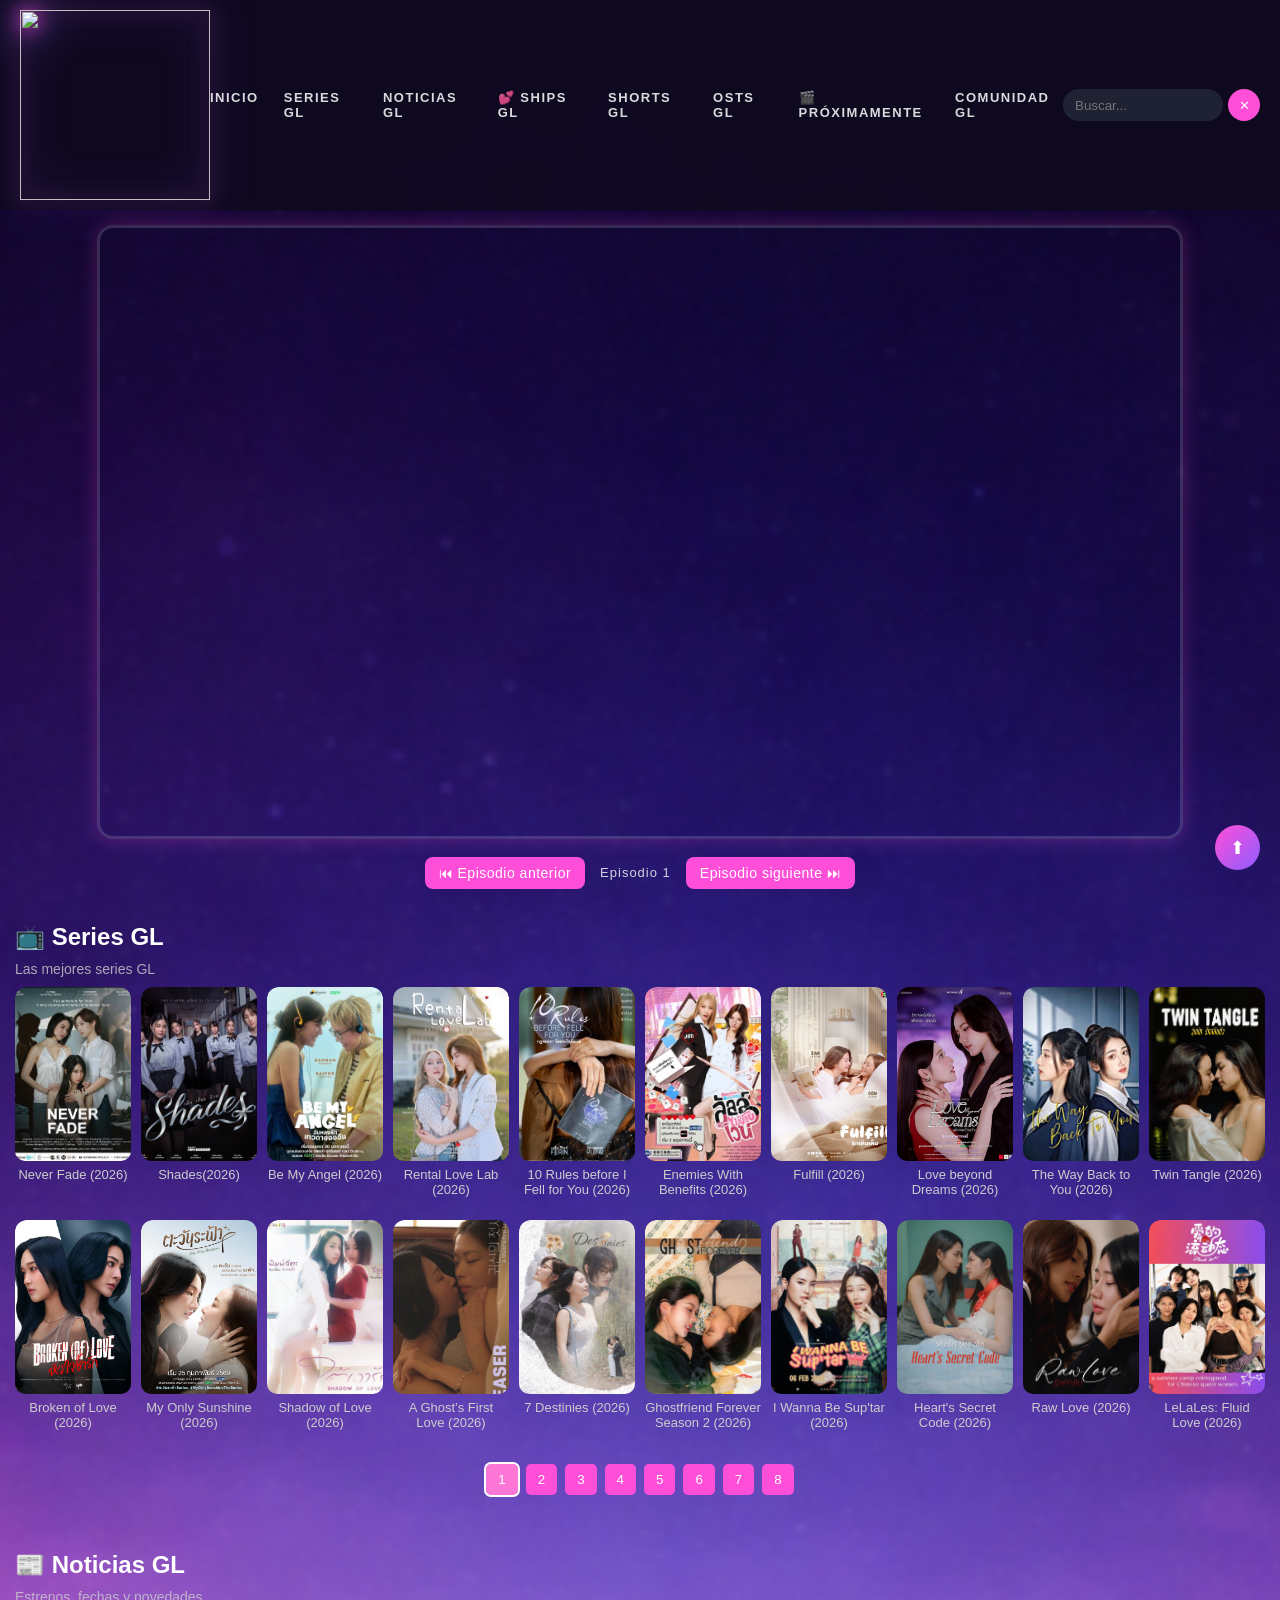
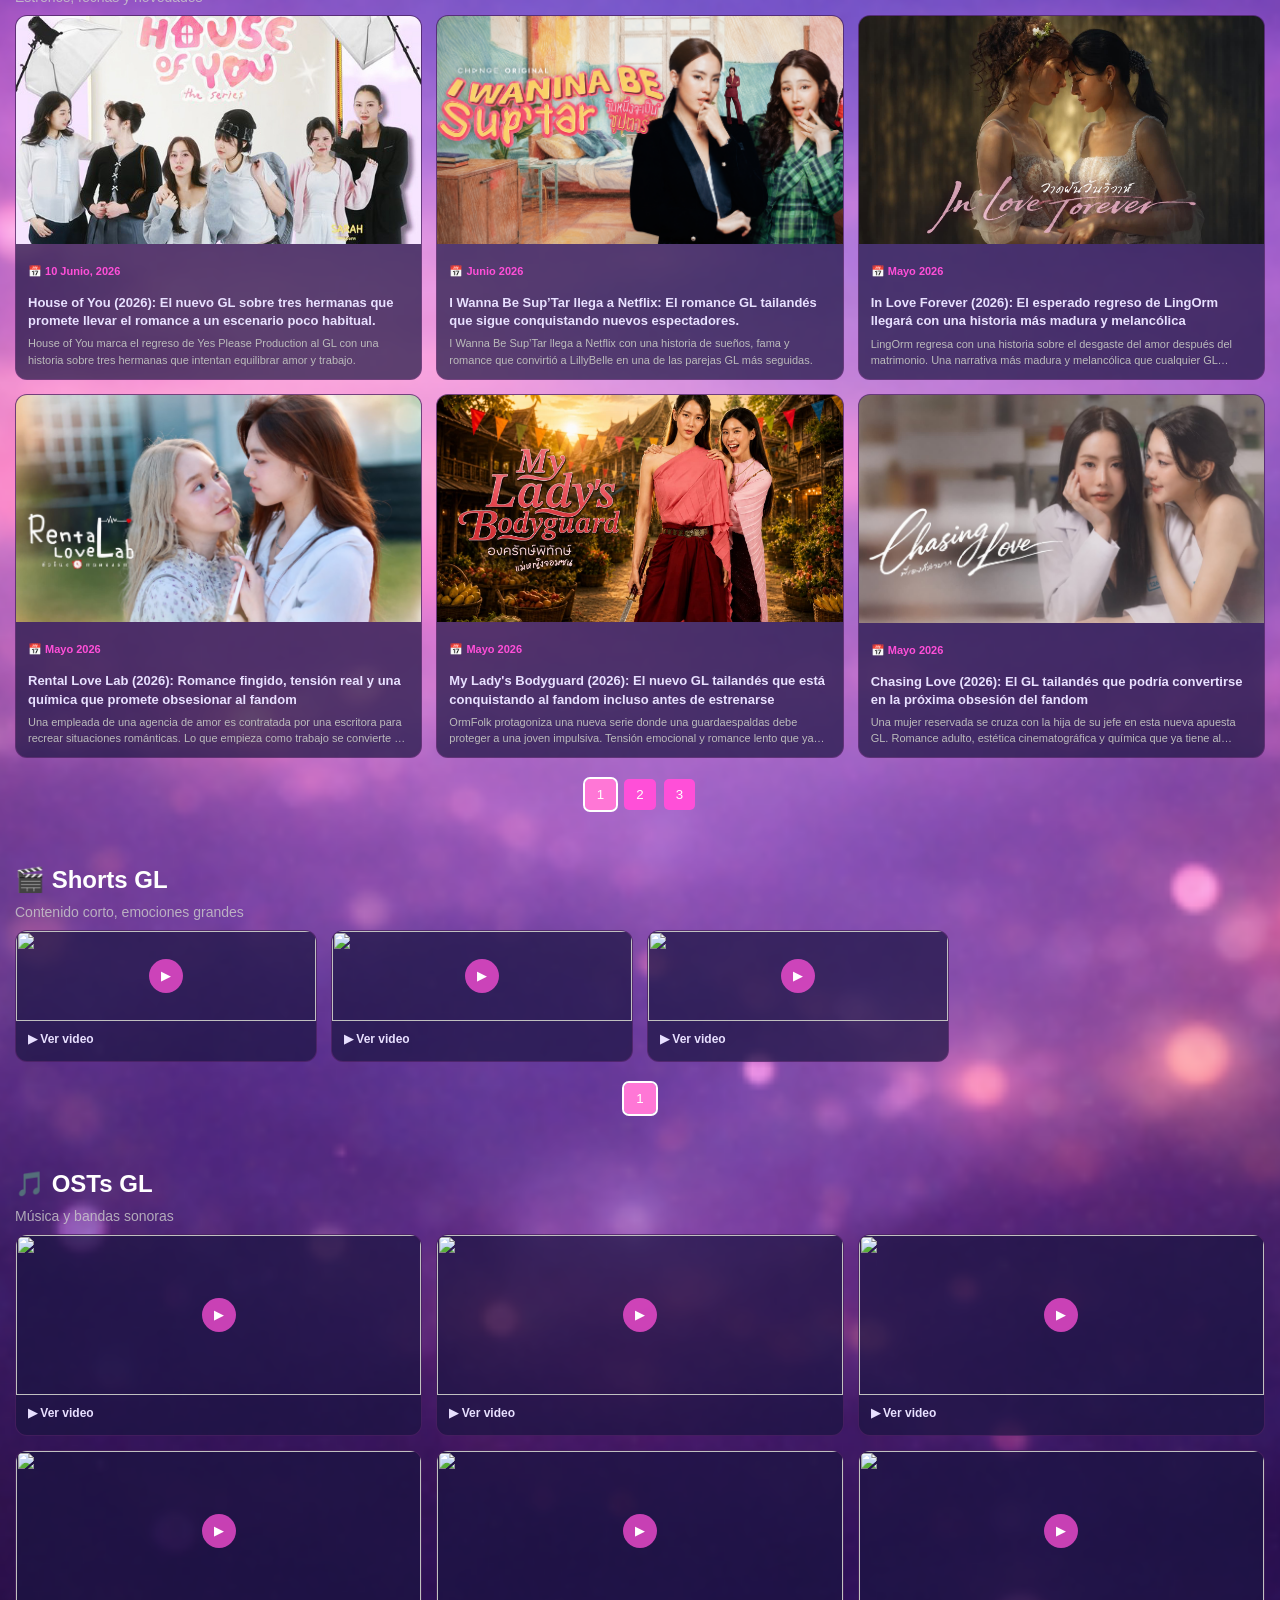
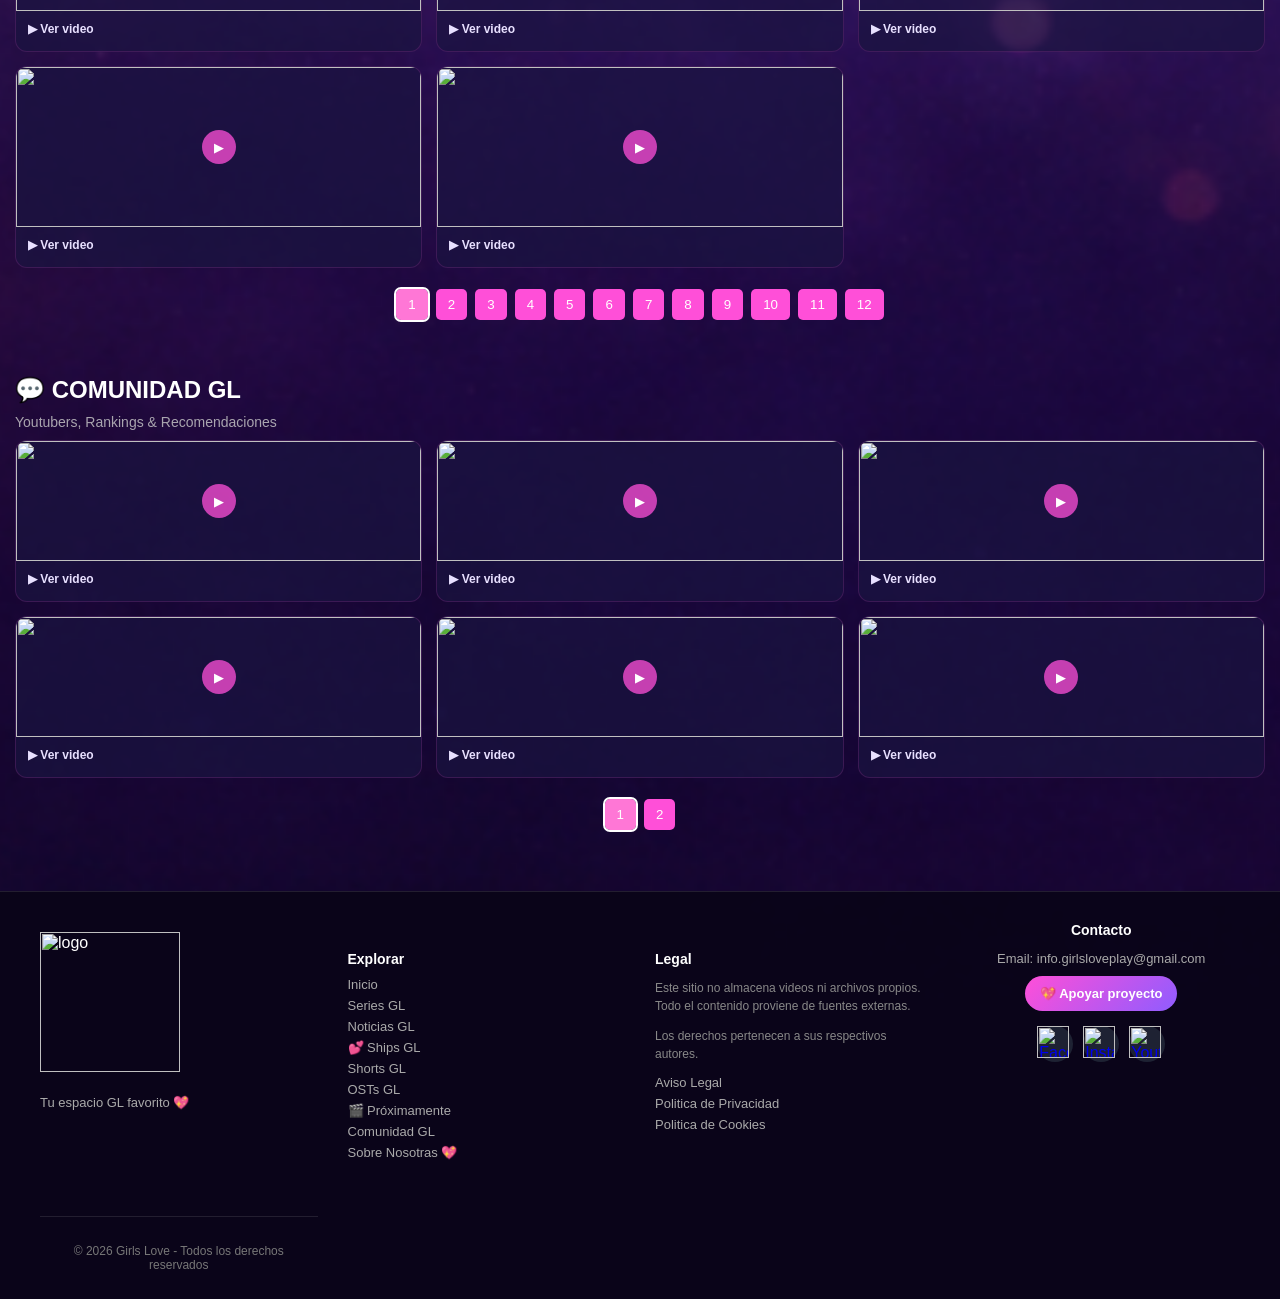
==== index.html @ e54b3bf8 "cambios15" ====
<head>
  <meta charset="UTF-8" />
  <base href="/" />
  <title>Girls Love Play - Tu espacio GL favorito 💖</title>
  <meta name="viewport" content="width=device-width, initial-scale=1.0" />
  <meta name="description" content="Girls Love Play - Tu espacio GL favorito en español. Series GL tailandesas, coreanas, japonesas y más. Noticias, OSTs y comunidad GL." />
  <meta name="keywords" content="series GL, girls love, drama tailandés GL, series lésbicas asiáticas, GL español, GL tailandés, GL coreano" />
  <meta name="author" content="Girls Love Play" />
  <meta name="robots" content="index, follow" />

  <!-- Open Graph para redes sociales -->
  <meta property="og:title" content="Girls Love Play - Series GL Asiáticas en Español" />
  <meta property="og:description" content="Tu espacio GL favorito en español. Series, noticias, OSTs y comunidad GL de toda Asia." />
  <meta property="og:image" content="https://i.postimg.cc/Wpr7mGbq/Logo-brillante-de-Girls-Love-PLAY-3.png" />
  <meta property="og:type" content="website" />
  <meta property="og:locale" content="es_ES" />

  <!-- Twitter Card -->
  <meta name="twitter:card" content="summary_large_image" />
  <meta name="twitter:title" content="Girls Love Play - Series GL Asiáticas en Español" />
  <meta name="twitter:description" content="Tu espacio GL favorito en español. Series, noticias, OSTs y comunidad GL de toda Asia." />
  <meta name="twitter:image" content="https://i.postimg.cc/Wpr7mGbq/Logo-brillante-de-Girls-Love-PLAY-3.png" />

  <link rel="stylesheet" href="styles.css" />
  <link rel="stylesheet" href="ships-gl.css" />
</head>
  <body>
    <!-- ANCLA INICIO -->
    <div id="inicio"></div>

    <header class="header">
      <!-- BOTÓN HAMBURGUESA -->
      <div class="menu-toggle" onclick="toggleMenu()">☰</div>

      <!-- LOGO -->
      <div class="logo-container">
        <img
          src="https://i.postimg.cc/Wpr7mGbq/Logo-brillante-de-Girls-Love-PLAY-3.png"
          class="logo"
        />
      </div>

      <!-- MENÚ -->
      <nav class="nav">
        <a href="#inicio">Inicio</a>
        <a href="#series">Series GL</a>
        <a href="#noticias">Noticias GL</a>
        <a href="ships-gl.html">💕 Ships GL</a>
        <a href="#microficcion">Shorts GL</a>
        <a href="#ostsgl">OSTs GL</a>
        <a href="proximamente-gl.html">🎬 Próximamente</a>
        <a href="#comunidadgl">Comunidad GL</a>
      </nav>

      <!-- BUSCADOR -->
      <div class="search-box">
        <input
          type="text"
          id="buscador"
          placeholder="Buscar..."
          onkeyup="buscar()"
          autocomplete="off"
          autocorrect="off"
          autocapitalize="off"
        />
        <button onclick="limpiar()">✕</button>
      </div>
    </header>

    <!-- HERO VIDEO -->
    <div class="hero">
      <div id="tiktok-container"></div>
      <div id="shorts-container"></div>
      <div id="player"></div>
    </div>

    <div class="player-controls">
      <button onclick="prevVideo()">⏮ Episodio anterior</button>
      <span id="episodio-info">Episodio 1</span>
      <button onclick="nextVideo()">Episodio siguiente ⏭</button>
    </div>

    <!-- SERIES -->
    <div id="series" class="section">
      <h2>📺 Series GL</h2>
      <p class="subtitulo">Las mejores series GL</p>
      <div id="series-container" class="row"></div>
      <div class="pagination-wrapper">
        <div id="pagination-series" class="pagination"></div>
      </div>
    </div>

    <!-- NOTICIAS GL -->
    <section class="section" id="noticias">
      <h2>📰 Noticias GL</h2>
      <p class="subtitulo">Estrenos, fechas y novedades</p>
      <div id="noticias-container"></div>
      <div class="pagination-wrapper">
        <div class="pagination" id="pagination-noticias"></div>
      </div>
    </section>

    <!-- 💕 SHIPS GL -->
<section class="section" id="shipsgl">
  <h2>💕 Ships GL</h2>
  <p class="subtitulo">Las parejas que nos robaron el corazón</p>
  <div id="ships-container"></div>
  <div class="pagination-wrapper">
    <div class="pagination" id="pagination-ships"></div>
  </div>
</section>

    <!-- SHORTS GL -->
    <div id="microficcion" class="section">
      <h2>🎬 Shorts GL</h2>
      <p class="subtitulo">Contenido corto, emociones grandes</p>
      <div id="microficcion-container" class="row"></div>
      <div class="pagination-wrapper">
        <div id="pagination-microficcion" class="pagination"></div>
      </div>
    </div>

    <!-- OSTs GL -->
    <div id="ostsgl" class="section">
      <h2>🎵 OSTs GL</h2>
      <p class="subtitulo">Música y bandas sonoras</p>
      <div id="osts-container"></div>
      <div class="pagination-wrapper">
        <div id="pagination-osts" class="pagination"></div>
      </div>
    </div>

    <!-- COMUNIDAD GL -->
    <div id="comunidadgl" class="section">
      <h2>💬 COMUNIDAD GL</h2>
      <p class="subtitulo">Youtubers, Rankings & Recomendaciones</p>
      <div id="comunidad-container"></div>
      <div class="pagination-wrapper">
        <div id="pagination-comunidad" class="pagination"></div>
      </div>
    </div>

    <!-- FOOTER -->
    <footer class="footer">
      <div class="footer-container">
        <!-- LOGO / MARCA -->
        <div class="footer-brand">
          <img
            src="https://i.postimg.cc/Wpr7mGbq/Logo-brillante-de-Girls-Love-PLAY-3.png"
            alt="logo"
          />
          <p>Tu espacio GL favorito 💖</p>
        </div>

        <!-- LINKS -->
        <div class="footer-links">
          <h4>Explorar</h4>
          <a href="#inicio">Inicio</a>
          <a href="#series">Series GL</a>
          <a href="#noticias">Noticias GL</a>
          <a href="ships-gl.html">💕 Ships GL</a>
          <a href="#microficcion">Shorts GL</a>
          <a href="#ostsgl">OSTs GL</a>
          <a href="proximamente-gl.html">🎬 Próximamente</a>
          <a href="#comunidadgl">Comunidad GL</a>
          <a href="sobre-nosotras.html">Sobre Nosotras 💖</a>
        </div>

        <!-- LEGAL -->
        <div class="footer-legal">
          <h4>Legal</h4>
          <p>
            Este sitio no almacena videos ni archivos propios. Todo el contenido
            proviene de fuentes externas.
          </p>
          <p>Los derechos pertenecen a sus respectivos autores.</p>
          <a href="avisolegal.html" class="footer-links-item">Aviso Legal</a>
          <a href="privacidad.html" class="footer-links-item"
            >Politica de Privacidad</a
          >
          <a href="cookies.html" class="footer-links-item"
            >Politica de Cookies</a
          >
        </div>

    <!-- CONTACTO -->
<div class="footer-contact">
  <h4>Contacto</h4>
  <p>Email: info.girlsloveplay@gmail.com</p>
  <a href="TU-LINK-PAYPAL" target="_blank" class="donate-btn">💖 Apoyar proyecto</a>
  <div class="footer-socials">
    <a href="https://www.facebook.com/girlsloveplayoficial/" target="_blank">
      <img src="https://i.postimg.cc/yNCH6MKJ/facebook.png" alt="Facebook" />
    </a>
    <a href="https://www.instagram.com/girlslove.play" target="_blank">
      <img src="https://i.postimg.cc/NFKs2Rz5/instagram.png" alt="Instagram" />
    </a>
    <a href="https://www.youtube.com/@GirlsLovePlay" target="_blank">
      <img src="https://i.postimg.cc/X7yNVcF6/youtube.png" alt="Youtube" />
    </a>
  </div>
</div>

      <div class="footer-bottom">
        <p>© 2026 Girls Love - Todos los derechos reservados</p>
      </div>
    </footer>

    <script src="/script.js" defer></script>

    <!-- MODAL NOTICIAS -->
    <div class="modal-overlay" id="modal-noticias" onclick="cerrarModal(event)">
      <div class="modal-box">
        <button class="modal-cerrar" onclick="cerrarModal()">✕</button>
        <img class="modal-img" id="modal-img" src="" alt="" />
        <p class="modal-fecha" id="modal-fecha"></p>
        <p class="modal-titulo" id="modal-titulo"></p>
        <p class="modal-texto" id="modal-texto"></p>
        <div id="modal-video"></div>
        <button
          class="modal-subir"
          onclick="document.querySelector('.modal-box').scrollTop=0"
        >
          ⬆
        </button>
      </div>
    </div>

    <button
      onclick="window.scrollTo({top:0, behavior:'smooth'})"
      id="btn-arriba"
    >
      ⬆
    </button>

    <!-- MODAL SHIPS GL -->
<div class="modal-overlay" id="modal-ships" onclick="cerrarModalShip(event)">
  <div class="modal-box">
    <button class="modal-cerrar" onclick="cerrarModalShip()">✕</button>
    <img class="modal-img" id="ship-modal-img" src="" alt="" />
    <p class="modal-fecha" id="ship-modal-ship"></p>
    <p class="modal-titulo" id="ship-modal-nombres"></p>
    <div id="ship-modal-body"></div>
    <button class="modal-subir" onclick="document.querySelector('#modal-ships .modal-box').scrollTop=0">⬆</button>
  </div>
</div>
 

    <!-- MODAL LEGAL -->
    <div
      class="modal-overlay"
      id="modal-legal"
      onclick="cerrarModalLegal(event)"
    >
      <div class="modal-box">
        <button
          class="modal-cerrar"
          onclick="document.getElementById('modal-legal').classList.remove('active')"
        >
          ✕
        </button>
        <p class="modal-fecha">Girls Love Play</p>
        <p class="modal-titulo">Aviso Legal</p>
        <p class="modal-texto" style="text-align: left">
          Este sitio no almacena, aloja ni distribuye ningún archivo de video o
          audio en sus servidores. Todo el contenido proviene de los canales
          oficiales de sus productoras en YouTube, mediante sus sistemas
          oficiales de inserción (embed). Los derechos de autor pertenecen
          exclusivamente a sus respectivos creadores y/o titulares. Este sitio
          no reclama propiedad sobre ninguno de dichos contenidos.
          <br />
          Este sitio tiene fines exclusivamente informativos y de
          entretenimiento, sin fines de lucro. Si sos titular de algún contenido
          y considerás que vulnera tus derechos, contactanos a
          info.girlsloveplay@gmail.com y lo revisaremos a la brevedad.
          <br />
          Este sitio opera bajo la legislación de la República Argentina,
          incluyendo la Ley 11.723 de Propiedad Intelectual.
        </p>
      </div>
    </div>
  </body>
  
</html>
---- styles.css ----
/* ===================== */
/* SCROLL */
/* ===================== */
html {
  scroll-behavior: auto;
}

/* ANCLA INICIO */
#inicio {
  scroll-margin-top: 90px;
}

/* ===================== */
/* BODY */
/* ===================== */
body {
  margin: 0;
  overflow-x: hidden;
  font-family: "Segoe UI", "Poppins", Arial, sans-serif;
  color: white;
  background: url("img/fondo.png") no-repeat center/cover;
}

/* =====================
OVERLAY NETFLIX
===================== */
.card {
  position: relative;
  cursor: pointer;
}

.card-img {
  position: relative;
  overflow: hidden;
  border-radius: 10px;
}

.card-img img {
  width: 100%;
  display: block;
  transition: transform 0.3s;
}

.overlay {
  position: absolute;
  bottom: 0;
  left: 0;
  width: 100%;
  height: 100%;
  background: rgba(0, 0, 0, 0.7);
  color: white;
  display: flex;
  flex-direction: column;
  justify-content: center;
  padding: 12px;
  box-sizing: border-box;
  opacity: 0;
  transition: 0.3s;
  overflow-y: auto;
}

@media (hover: hover) {
  .card:hover .overlay {
    opacity: 1;
  }
  .card:hover img {
    transform: scale(1.05);
  }
}

/* MOBILE: mostrar sinopsis al hacer click */
.card.active .overlay {
  opacity: 1;
}

.card.active {
  transform: scale(1.05);
}

.genero {
  font-size: 11px;
  color: #ffcc70;
  margin-top: 4px;
}

.sinopsis {
  font-size: 11px;
  margin-top: 0px;
}

/* ===================== */
/* HEADER */
/* ===================== */
.header {
  display: flex;
  align-items: center;
  justify-content: space-between;
  padding: 10px 20px;
  background: rgba(15, 10, 30, 0.9);
  backdrop-filter: blur(8px);
  position: sticky;
  top: 0;
  z-index: 1000;
}

/* HAMBURGUESA */
.menu-toggle {
  display: none;
  font-size: 24px;
  cursor: pointer;
  color: white;
}

/* LOGO */
.logo {
  width: 190px;
  height: auto;
  filter: drop-shadow(0 0 10px #ff4fd8) drop-shadow(0 0 20px #8f5cff);
}

/* ===================== */
/* MENÚ */
/* ===================== */
.nav {
  display: flex;
  gap: 25px;
}

.nav a {
  color: #ffffff;
  text-decoration: none;
  font-size: 13px;
  text-transform: uppercase;
  letter-spacing: 1.5px;
  font-weight: 600;
  position: relative;
  opacity: 0.85;
  transition: all 0.3s ease;
}

.nav a:hover {
  color: #ff4fd8;
  opacity: 1;
  text-shadow: 0 0 8px #ff4fd8;
}

.nav a::after {
  content: "";
  position: absolute;
  left: 0;
  bottom: -5px;
  width: 0%;
  height: 2px;
  background: linear-gradient(90deg, #ff4fd8, #8f5cff);
  transition: width 0.3s ease;
}

.nav a:hover::after {
  width: 100%;
}

/* ===================== */
/* BUSCADOR */
/* ===================== */
.search-box {
  display: flex;
  gap: 5px;
}

.search-box input {
  padding: 8px 12px;
  border-radius: 20px;
  border: none;
  background: #1e2233;
  color: white;
  width: 160px;
}

.search-box button {
  border: none;
  background: #ff4fd8;
  color: white;
  border-radius: 50%;
  width: 32px;
  height: 32px;
  cursor: pointer;
}

/* ===================== */
/* HERO / REPRODUCTOR */
/* ===================== */
.hero {
  width: 95%;
  max-width: 1080px;
  margin: 15px auto;
  border-radius: 16px;
  overflow: hidden;
  border: 3px solid rgba(255, 255, 255, 0.15);
  box-shadow: 0 0 20px rgba(255, 79, 216, 0.25);
  position: relative;
  scroll-margin-top: 90px;
  aspect-ratio: 16 / 9;
  background: url("https://i.postimg.cc/sXPW0mk2/GAP-8.png") no-repeat
    center/cover;
}

#player {
  position: absolute;
  top: 0;
  left: 0;
  width: 100%;
  height: 100%;
}

/* ===================== */
/* TIKTOK PLAYER         */
/* ===================== */
#tiktok-container {
  position: absolute;
  top: 0;
  left: 0;
  width: 100%;
  height: 100%;
  background: #000;
  display: none;
  justify-content: center;
  align-items: center;
  z-index: 10;
  overflow: hidden;
}

#tiktok-container iframe {
  width: 100%;
  height: 100%;
  border: none;
}

.hero.tiktok-active {
  aspect-ratio: 9 / 16;
  max-width: 340px;
}

#shorts-container {
  position: absolute;
  top: 0;
  left: 0;
  width: 100%;
  height: 100%;
  background: #000;
  display: none;
  justify-content: center;
  align-items: center;
  z-index: 10;
  overflow: hidden;
}

#shorts-container iframe {
  width: 100%;
  height: 100%;
  border: none;
}

.hero.short-active {
  aspect-ratio: 9 / 16;
  max-width: 340px;
}

@media (max-width: 700px) {
  .hero.short-active {
    aspect-ratio: unset;
    max-width: 100%;
    height: 60vh;
    margin: 0;
    border-radius: 0;
    border: none;
  }

  .hero.short-active ~ .player-controls {
    flex-wrap: wrap;
    gap: 8px;
    padding: 0 10px;
  }

  .hero.short-active ~ .player-controls button {
    font-size: 12px;
    padding: 6px 10px;
  }
}

/* ===================== */
/* SECCIONES */
/* ===================== */
.section {
  padding: 15px;
  scroll-margin-top: 90px;
}

.subtitulo {
  margin-top: -10px;
  margin-bottom: 10px;
  color: #ccc;
  font-size: 14px;
  opacity: 0.8;
}

/* ===================== */
/* GRID */
/* ===================== */
.row {
  display: grid;
  grid-template-columns: repeat(10, 1fr);
  gap: 10px;
  scroll-margin-top: 100px;
}

/* ===================== */
/* CARDS */
/* ===================== */
.card {
  border-radius: 12px;
  overflow: hidden;
  cursor: pointer;
  transition: transform 0.3s;
}

.card:hover {
  transform: scale(1.05);
}

.card img {
  width: 100%;
  aspect-ratio: 2/3;
  object-fit: cover;
}

.card .titulo {
  margin-top: 6px;
  font-size: 13px;
  text-align: center;
  color: #ccc;
}

/* ===================== */
/* PAGINACIÓN */
/* ===================== */
/* ===================== */
/* PAGINACIÓN */
/* ===================== */
.pagination-wrapper {
  overflow-x: auto;
  -webkit-overflow-scrolling: touch;
  -ms-overflow-style: none;
  scrollbar-width: none;
}

.pagination-wrapper::-webkit-scrollbar {
  display: none;
}

.pagination {
  margin-top: 15px;
  display: flex;
  gap: 8px;
  justify-content: center;
  flex-wrap: nowrap;
  padding: 6px 10px;
  min-width: max-content;
}

.pagination button {
  padding: 8px 12px;
  border: none;
  border-radius: 5px;
  background: #ff4fd8;
  color: white;
  cursor: pointer;
  flex-shrink: 0;
}

.pagination button.active {
  background: #ff77d6;
  outline: 2px solid white;
}

/* ===================== */
/* RESPONSIVE */
/* ===================== */
@media (max-width: 900px) {
  .row {
    grid-template-columns: repeat(4, 1fr);
  }
}

@media (max-width: 700px) {
  .header {
    display: grid;
    grid-template-columns: auto 1fr auto;
    align-items: center;
  }

  .menu-toggle {
    display: block;
    justify-self: start;
  }

  .logo-container {
    justify-self: center;
  }

  .search-box {
    justify-self: end;
  }

  .nav {
    position: absolute;
    top: 60px;
    left: 0;
    width: 100%;
    background: rgba(15, 10, 30, 0.95);
    flex-direction: column;
    align-items: center;
    gap: 15px;
    padding: 15px 0;
    display: none;
  }

  .nav.active {
    display: flex;
  }

  .logo {
    width: 120px;
  }

  .search-box input {
    width: 90px;
  }

  /* REPRODUCTOR FULL EN CELULAR */
  .hero {
    width: 100%;
    max-width: 100%;
    margin: 0;
    border-radius: 0;
    border: none;
    box-shadow: none;
    aspect-ratio: 16 / 9;
  }
}

@media (max-width: 600px) {
  .row {
    grid-template-columns: repeat(3, 1fr);
    overflow: hidden;
  }

  .section {
    padding: 15px 10px;
    overflow: hidden;
  }
}

@media (max-width: 768px) {
  .sinopsis {
    font-size: 8px;
    line-height: 1.1;
    display: -webkit-box;
    -webkit-line-clamp: 8;
    -webkit-box-orient: vertical;
    overflow: hidden;
  }

  .card.active .sinopsis {
    display: block;
    -webkit-line-clamp: unset;
    overflow: visible;
  }
}

/* ===================== */
/* FOOTER */
/* ===================== */
.footer {
  background: rgba(10, 5, 25, 0.95);
  margin-top: 40px;
  padding-top: 40px;
  border-top: 1px solid rgba(255, 255, 255, 0.1);
}

.footer-container {
  display: grid;
  grid-template-columns: repeat(4, 1fr);
  gap: 30px;
  padding: 0 40px;
}

.footer-brand img {
  width: 140px;
  margin-bottom: 10px;
}

.footer-brand p {
  color: #aaa;
  font-size: 13px;
}

.footer-links h4,
.footer-legal h4,
.footer-contact h4 {
  margin-bottom: 10px;
  font-size: 14px;
  color: #fff;
}

.footer-links a {
  display: block;
  color: #aaa;
  text-decoration: none;
  margin-bottom: 6px;
  font-size: 13px;
}

.footer-links a:hover {
  color: #ff4fd8;
}

.footer-legal p {
  font-size: 12px;
  color: #888;
  line-height: 1.5;
}

.footer-contact {
  display: flex;
  flex-direction: column;
  align-items: center;
  margin-top: -10px;
}

.footer-contact h4 {
  margin-top: 0;
  margin-bottom: 0;
}

.footer-contact p {
  font-size: 13px;
  color: #aaa;
  margin-bottom: 10px;
}

.donate-btn {
  display: inline-block;
  padding: 10px 15px;
  background: linear-gradient(135deg, #ff4fd8, #8f5cff);
  color: white;
  text-decoration: none;
  border-radius: 20px;
  font-size: 13px;
  font-weight: bold;
}

.footer-socials {
  display: flex;
  gap: 10px;
  margin-top: 15px;
}

.footer-socials a {
  width: 36px;
  height: 36px;
  border-radius: 50%;
  background: #1e2233;
}

.footer-socials img {
  width: 32px;
  height: 32px;
  object-fit: contain;
}

.footer-bottom {
  text-align: center;
  padding: 15px;
  margin-top: 20px;
  border-top: 1px solid rgba(255, 255, 255, 0.1);
}

.footer-bottom p {
  font-size: 12px;
  color: #777;
}

@media (max-width: 900px) {
  .footer-container {
    grid-template-columns: repeat(2, 1fr);
  }
}

@media (max-width: 600px) {
  .footer-container {
    grid-template-columns: 1fr;
    text-align: center;
  }

  .footer-brand img {
    margin: auto;
  }

  .footer-socials {
    justify-content: center;
  }
}

/* ===================== */
/* CONTROLES REPRODUCTOR */
/* ===================== */
.player-controls {
  display: flex;
  justify-content: center;
  align-items: center;
  gap: 15px;
  margin: 18px 0 0px;
  font-family: "Poppins", sans-serif;
}

.player-controls button {
  background: #ff4fd8;
  color: #fff;
  border: none;
  padding: 8px 14px;
  border-radius: 8px;
  cursor: pointer;
  font-size: 14px;
  font-weight: 500;
  letter-spacing: 0.5px;
  transition: all 0.2s ease-in-out;
  display: flex;
  align-items: center;
  gap: 6px;
}

.player-controls button:hover {
  background: #ff4fd8;
  transform: none;
}

.player-controls button:active {
  background: rgba(255, 79, 216, 0.6) !important;
  transform: none;
}

.player-controls button:focus {
  background: #ff4fd8;
  outline: none;
}

#episodio-info {
  color: #fff;
  font-size: 13px;
  opacity: 0.8;
  letter-spacing: 1px;
  text-align: center;
}

/* BOTÓN VER SERIE */
.btn-ver {
  margin-top: 6px;
  padding: 4px 10px;
  background: #ff4fd8;
  color: white;
  border: none;
  border-radius: 18px;
  font-size: 9px;
  cursor: pointer;
  align-self: center;
  transition: background 0.2s ease;
}

.btn-ver:hover {
  background: #ffaaee;
  color: #1a0a2e;
}

/* ===================== */
/* COMUNIDAD - GRID      */
/* ===================== */
#comunidad-container {
  display: grid;
  grid-template-columns: repeat(3, 1fr);
  gap: 14px;
}

.com-card {
  display: flex;
  flex-direction: column;
  background: rgba(26, 21, 64, 0.7);
  border-radius: 12px;
  overflow: hidden;
  border: 1px solid rgba(255, 79, 216, 0.15);
  cursor: pointer;
  transition: transform 0.2s ease, border-color 0.2s ease;
}

.com-card:hover {
  transform: scale(1.03);
  border-color: rgba(255, 79, 216, 0.45);
}

.com-thumb {
  width: 100%;
  height: 120px;
  position: relative;
  overflow: hidden;
}

.com-thumb img {
  width: 100%;
  height: 100%;
  object-fit: cover;
  display: block;
  transition: transform 0.3s;
}

.com-card:hover .com-thumb img {
  transform: scale(1.05);
}

.com-play {
  position: absolute;
  top: 50%;
  left: 50%;
  transform: translate(-50%, -50%);
  width: 34px;
  height: 34px;
  background: rgba(255, 79, 216, 0.75);
  border-radius: 50%;
  display: flex;
  align-items: center;
  justify-content: center;
  font-size: 13px;
  color: white;
  pointer-events: none;
}

.com-info {
  padding: 10px 12px;
  display: flex;
  flex-direction: column;
  gap: 4px;
}

.com-titulo {
  font-size: 12px;
  font-weight: 600;
  color: #e8e0ff;
  margin: 0;
  line-height: 1.35;
  display: -webkit-box;
  -webkit-line-clamp: 2;
  -webkit-box-orient: vertical;
  overflow: hidden;
}

.com-canal {
  font-size: 11px;
  color: #ff4fd8;
  opacity: 0.9;
}

@media (max-width: 700px) {
  #comunidad-container {
    grid-template-columns: repeat(2, 1fr);
  }
}

@media (max-width: 400px) {
  #comunidad-container {
    grid-template-columns: 1fr;
  }
}

/* 👇 PEGÁ ACÁ */
#osts-container {
  display: grid;
  grid-template-columns: repeat(3, 1fr);
  gap: 14px;
}
#osts-container .com-thumb {
  height: 160px;
}
@media (max-width: 700px) {
  #osts-container {
    grid-template-columns: repeat(2, 1fr);
  }
}
#microficcion-container {
  display: grid;
  grid-template-columns: repeat(4, 1fr);
  gap: 14px;
}

@media (max-width: 700px) {
  #microficcion-container {
    grid-template-columns: repeat(4, 1fr);
  }
}
#microficcion-container .com-thumb {
  height: 90px;
}
/* ===================== */
/* NOTICIAS GL - GRID    */
/* ===================== */
#noticias-container {
  display: grid;
  grid-template-columns: repeat(3, minmax(0, 1fr));
  gap: 14px;
  justify-content: center;
}

.noticia-card {
  display: flex;
  flex-direction: column;
  background: rgba(26, 21, 64, 0.7);
  border-radius: 12px;
  overflow: hidden;
  border: 1px solid rgba(255, 79, 216, 0.15);
  cursor: pointer;
  transition: transform 0.2s ease, border-color 0.2s ease;
}

.noticia-card:hover {
  transform: scale(1.03);
  border-color: rgba(255, 79, 216, 0.45);
}

.noticia-img {
  width: 100%;
  aspect-ratio: 16/9;
  overflow: hidden;
  flex-shrink: 0;
  position: relative;
}

.noticia-img img {
  width: 100%;
  height: 100%;
  object-fit: cover;
  display: block;
  transition: transform 0.3s;
}

.noticia-card:hover .noticia-img img {
  transform: scale(1.05);
}

.noticia-info {
  padding: 10px 12px;
  display: flex;
  flex-direction: column;
  gap: 5px;
}

.noticia-fecha {
  font-size: 11px;
  color: #ff4fd8;
  font-weight: 600;
}

.noticia-titulo {
  font-size: 13px;
  font-weight: 700;
  color: #e8e0ff;
  margin: 0;
  line-height: 1.4;
  display: -webkit-box;
  -webkit-line-clamp: 2;
  -webkit-box-orient: vertical;
  overflow: hidden;
}

.noticia-texto {
  font-size: 11px;
  color: #bbb;
  line-height: 1.5;
  margin: 0;
  display: -webkit-box;
  -webkit-line-clamp: 2;
  -webkit-box-orient: vertical;
  overflow: hidden;
}

@media (max-width: 900px) {
  #noticias-container {
    grid-template-columns: repeat(2, 1fr);
  }
}

@media (max-width: 480px) {
  #noticias-container {
    grid-template-columns: repeat(2, 1fr);
  }
}

#ships-container {
  display: grid;
  grid-template-columns: repeat(3, minmax(0, 1fr));
  gap: 14px;
  justify-content: center;
}

@media (max-width: 900px) {
  #ships-container {
    grid-template-columns: repeat(2, 1fr);
  }
}

@media (max-width: 480px) {
  #ships-container {
    grid-template-columns: repeat(2, 1fr);
  }
}

#ships-container .noticia-img {
  aspect-ratio: 2/1;
  position: relative;
}

#ships-container .noticia-img::after {
  content: "";
  position: absolute;
  inset: 0;
  background: linear-gradient(
    to top,
    rgba(15, 10, 30, 0.6) 0%,
    transparent 65%
  );
  pointer-events: none;
}
/* ===================== */
/* MODAL NOTICIAS        */
/* ===================== */
.modal-overlay {
  display: none;
  position: fixed;
  top: 0;
  left: 0;
  width: 100%;
  height: 100%;
  background: rgba(0, 0, 0, 0.85);
  z-index: 9999;
  justify-content: center;
  align-items: center;
  padding: 20px;
  box-sizing: border-box;
}

.modal-overlay.active {
  display: flex;
}

.modal-box {
  background: rgba(20, 15, 50, 0.98);
  border: 1px solid rgba(255, 79, 216, 0.3);
  border-radius: 16px;
  max-width: 600px;
  width: 100%;
  max-height: 85vh;
  overflow-y: auto;
  padding: 24px;
  position: relative;
  text-align: left;
}

.modal-cerrar {
  position: absolute;
  top: 12px;
  right: 16px;
  background: none;
  border: none;
  color: #ff4fd8;
  font-size: 22px;
  cursor: pointer;
}

.modal-img {
  width: 100%;
  border-radius: 10px;
  margin-bottom: 14px;
  object-fit: cover;
  max-height: 220px;
}

.modal-fecha {
  font-size: 12px;
  color: #ff4fd8;
  font-weight: 600;
  margin-bottom: 6px;
}

.modal-titulo {
  font-size: 18px;
  font-weight: 700;
  color: #e8e0ff;
  margin-bottom: 12px;
  line-height: 1.4;
}

.modal-texto {
  font-size: 13px;
  color: #ccc;
  line-height: 1.8;
  white-space: pre-line;
  text-align: justify;
  hyphens: auto;
  word-spacing: -1px;
}
/* ===================== */
/* BANNER TOP            */
/* ===================== */
.banner-top {
  width: 100%;
  max-height: 200px;
  overflow: hidden;
  display: flex;
  justify-content: center;
  align-items: center;
  background: transparent;
  margin-bottom: 12px;
}

.banner-top img {
  width: 100%;
  max-height: 200px;
  object-fit: cover;
}

@media (max-width: 600px) {
  #series-container.row {
    grid-template-columns: repeat(3, 1fr);
  }
}

#btn-arriba {
  position: fixed;
  bottom: 30px;
  right: 20px;
  background: linear-gradient(135deg, #ff4fd8, #8f5cff);
  color: white;
  border: none;
  border-radius: 50%;
  width: 45px;
  height: 45px;
  font-size: 18px;
  cursor: pointer;
  z-index: 999;
}

.modal-subir {
  position: sticky;
  bottom: 10px;
  left: 100%;
  background: linear-gradient(135deg, #ff4fd8, #8f5cff);
  color: white;
  border: none;
  border-radius: 50%;
  width: 30px;
  height: 30px;
  font-size: 12px;
  cursor: pointer;
  display: block;
  margin-left: auto;
  z-index: 999;
}

.footer-links-item {
  display: block;
  color: #aaa;
  text-decoration: none;
  margin-bottom: 6px;
  font-size: 13px;
}

.footer-links-item:hover {
  color: #ff4fd8;
}

/* OCULTAR SHIPS DE PÁGINA PRINCIPAL */
#shipsgl {
  display: none;
  padding: 0;
  margin: 0;
}
#modal-ships {
  display: none !important;
}
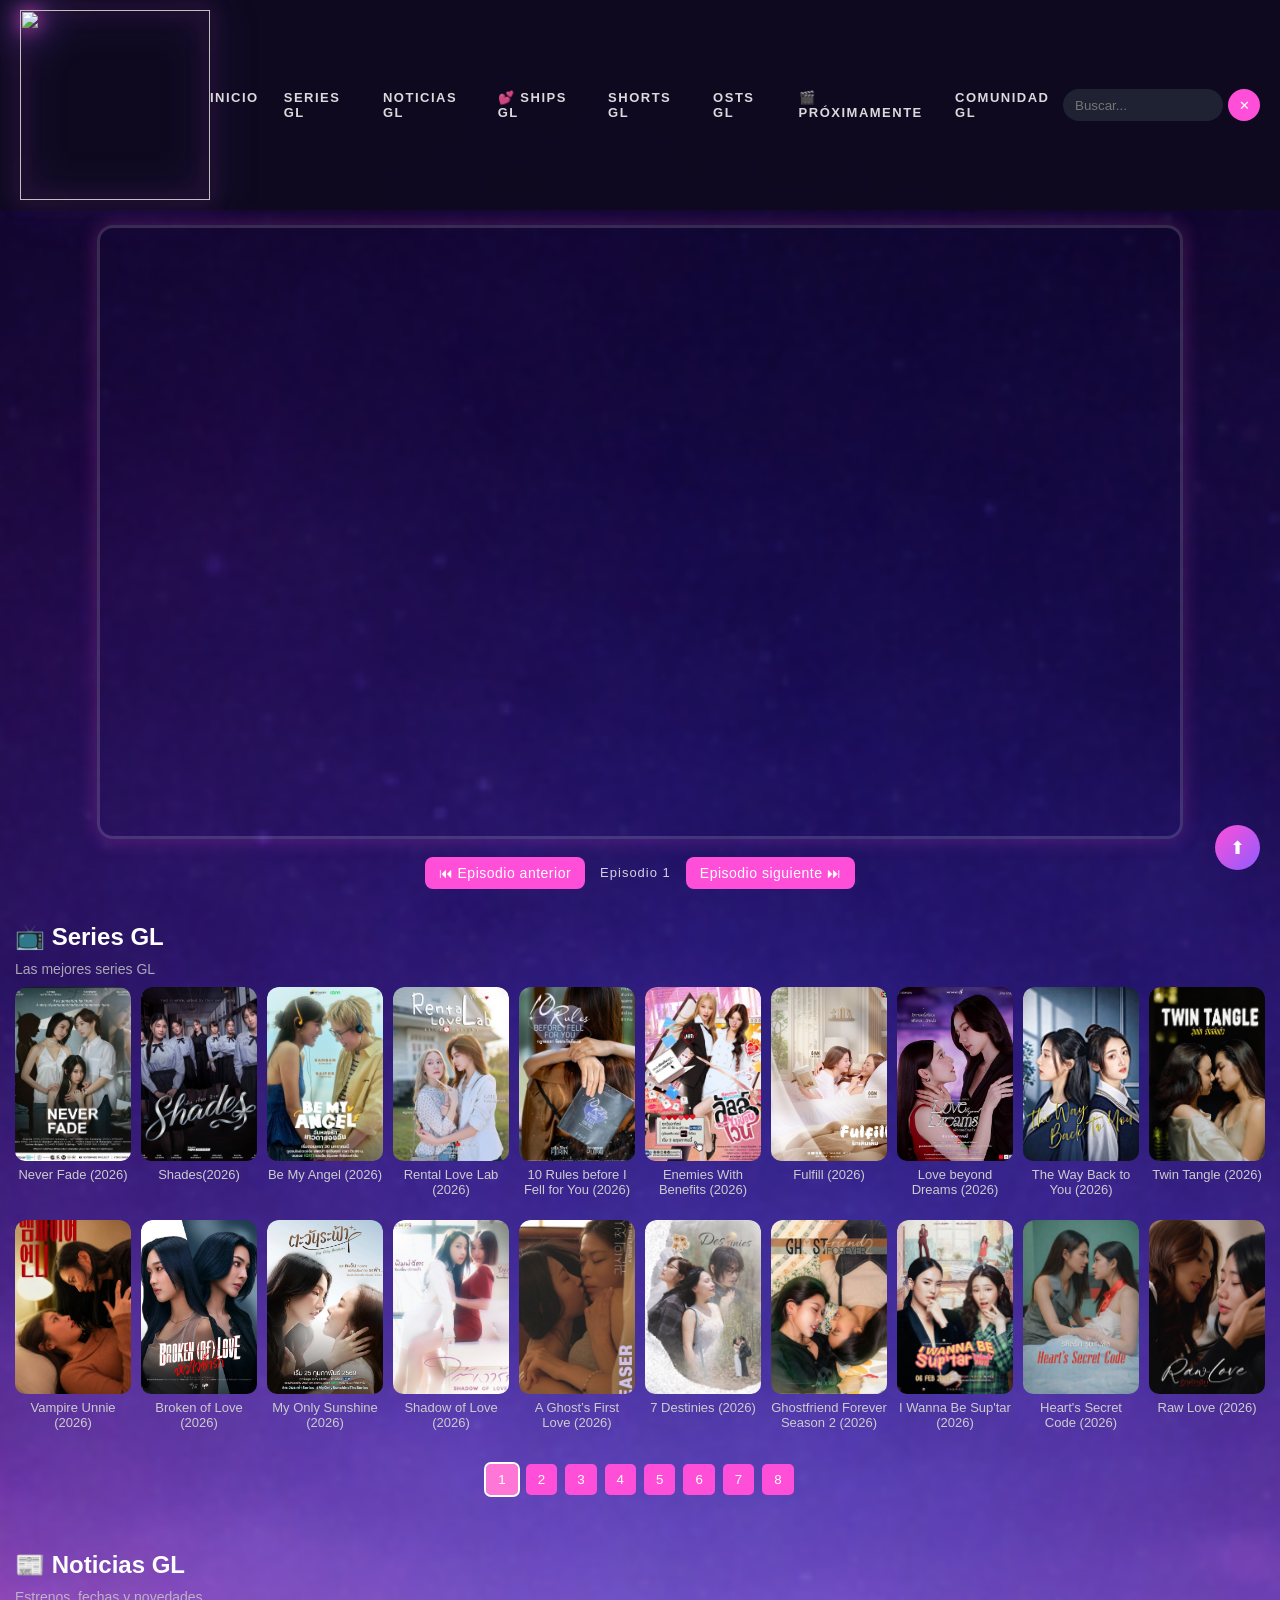
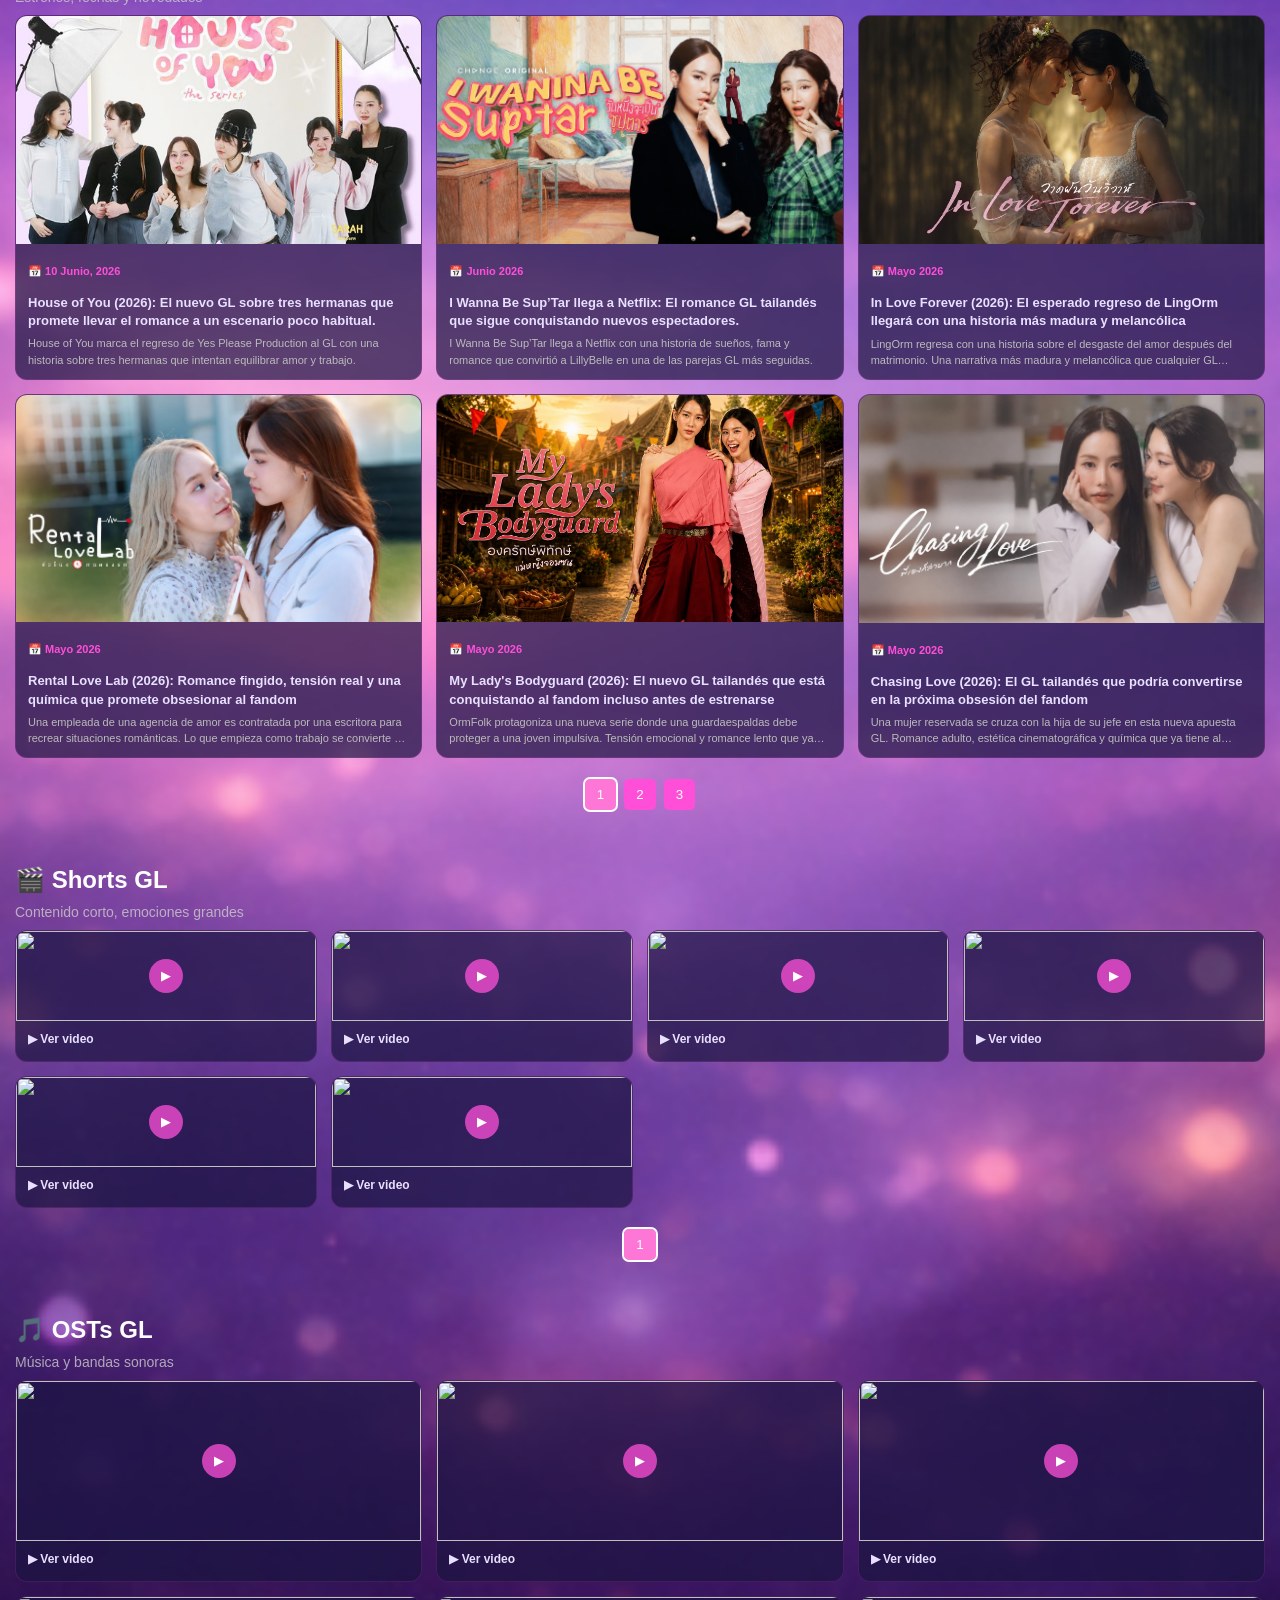
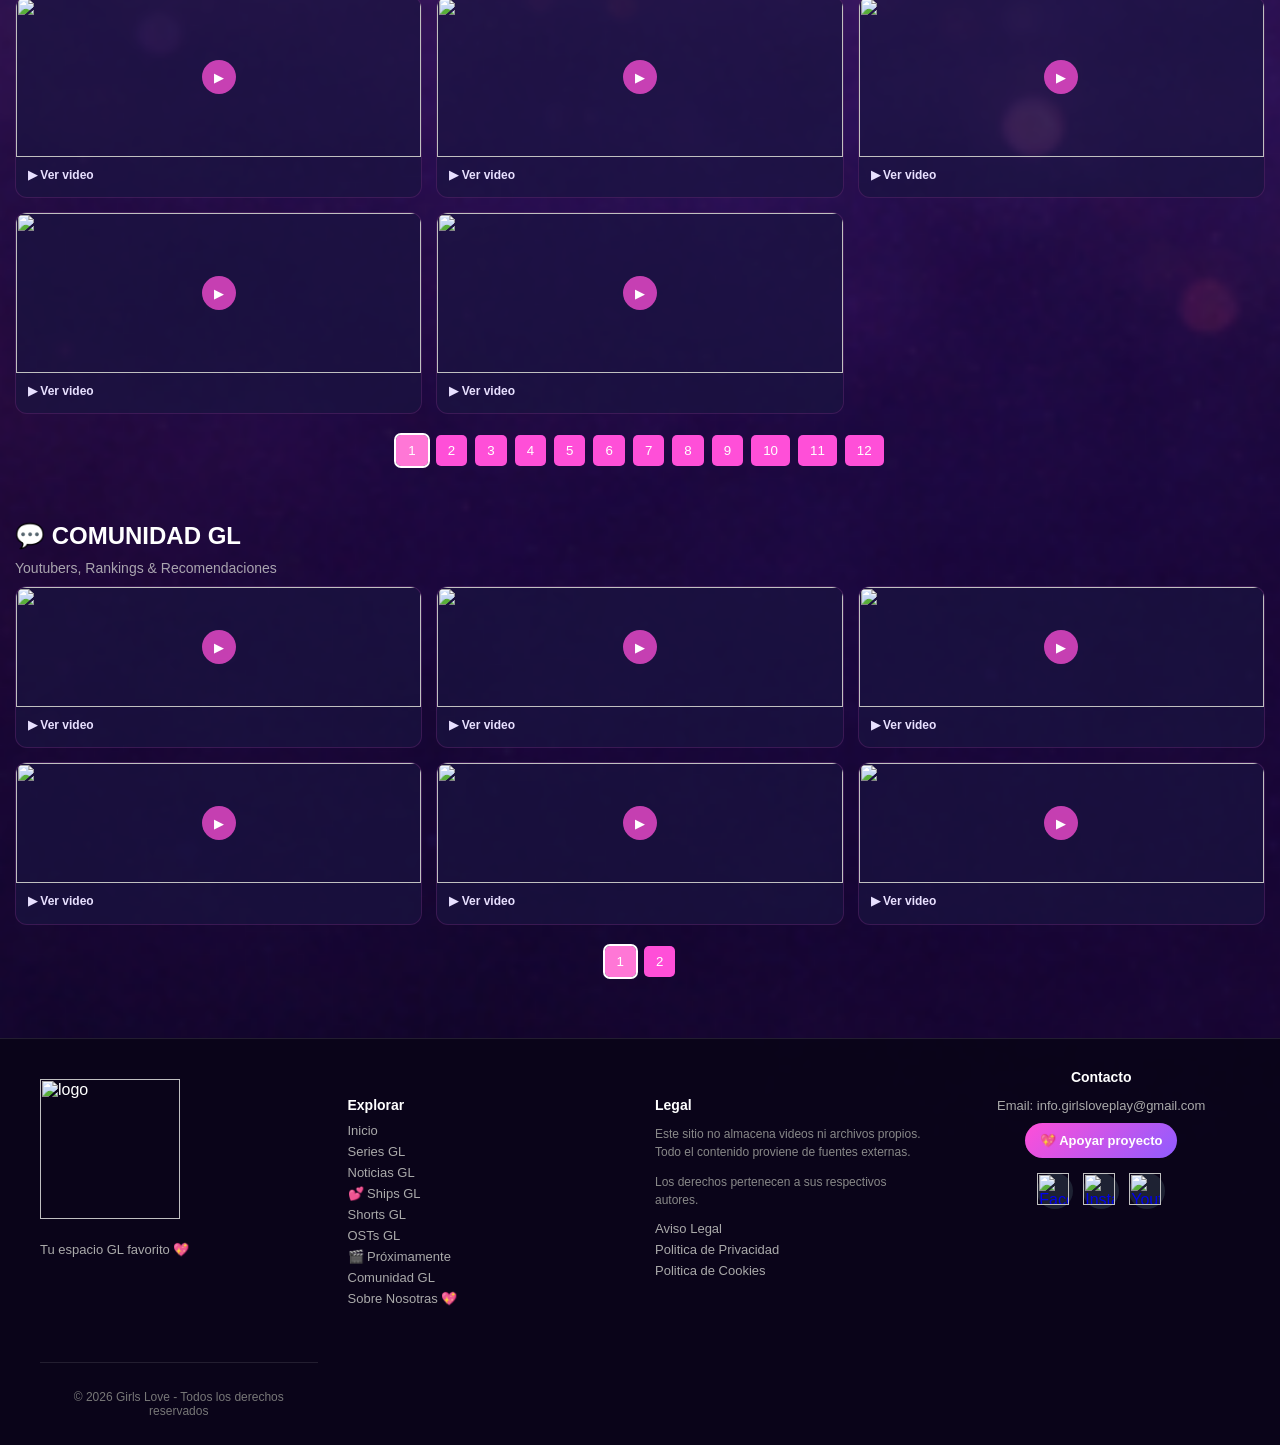
==== commit a5087d32: "cambios16" ====
--- a/index.html
+++ b/index.html
@@ -23,6 +23,7 @@
 
   <link rel="stylesheet" href="styles.css" />
   <link rel="stylesheet" href="ships-gl.css" />
+  <link rel="icon" type="image/png" href="https://i.postimg.cc/Wpr7mGbq/Logo-brillante-de-Girls-Love-PLAY-3.png" />
 </head>
   <body>
     <!-- ANCLA INICIO -->
@@ -42,14 +43,14 @@
 
       <!-- MENÚ -->
       <nav class="nav">
-        <a href="#inicio">Inicio</a>
-        <a href="#series">Series GL</a>
-        <a href="#noticias">Noticias GL</a>
+        <a href="/">Inicio</a>
+        <a href="/#series">Series GL</a>
+        <a href="/#noticias">Noticias GL</a>
         <a href="ships-gl.html">💕 Ships GL</a>
-        <a href="#microficcion">Shorts GL</a>
-        <a href="#ostsgl">OSTs GL</a>
+        <a href="/#microficcion">Shorts GL</a>
+        <a href="/#ostsgl">OSTs GL</a>
         <a href="proximamente-gl.html">🎬 Próximamente</a>
-        <a href="#comunidadgl">Comunidad GL</a>
+        <a href="/#comunidadgl">Comunidad GL</a>
       </nav>
 
       <!-- BUSCADOR -->
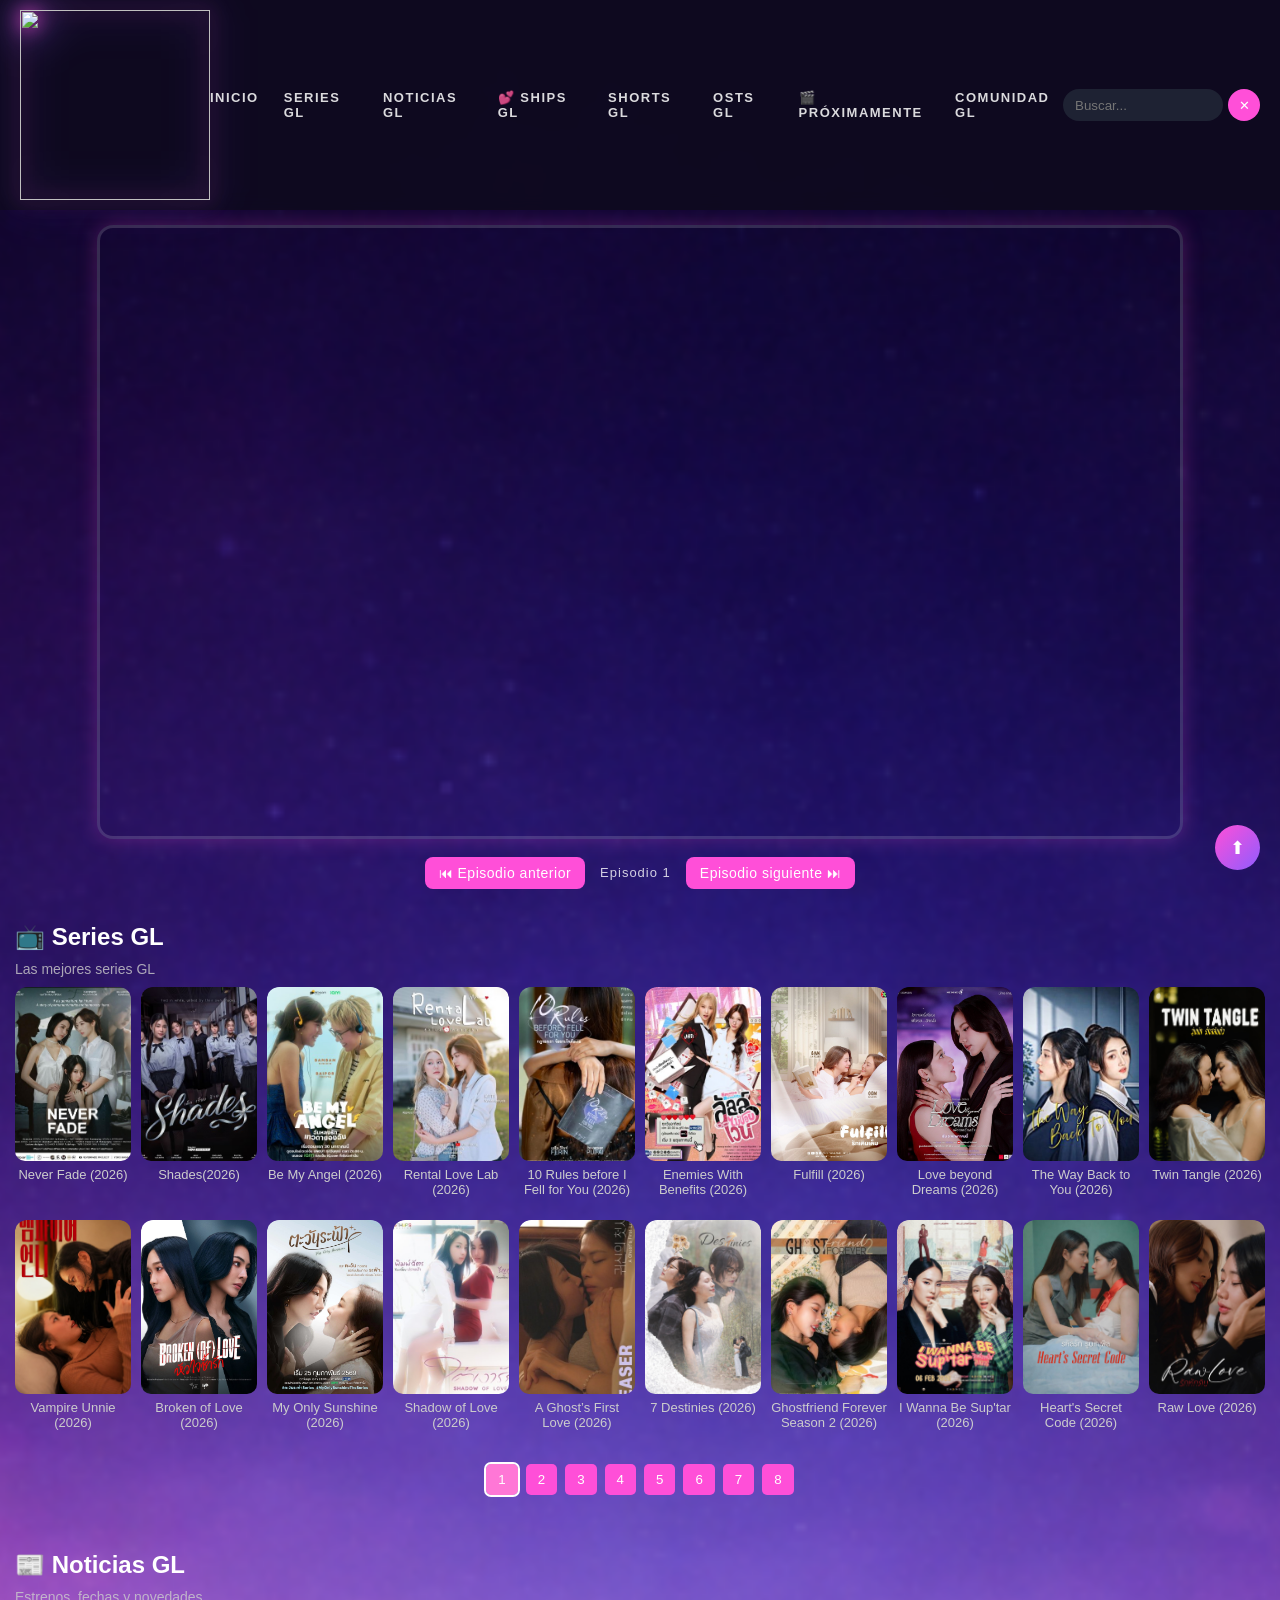
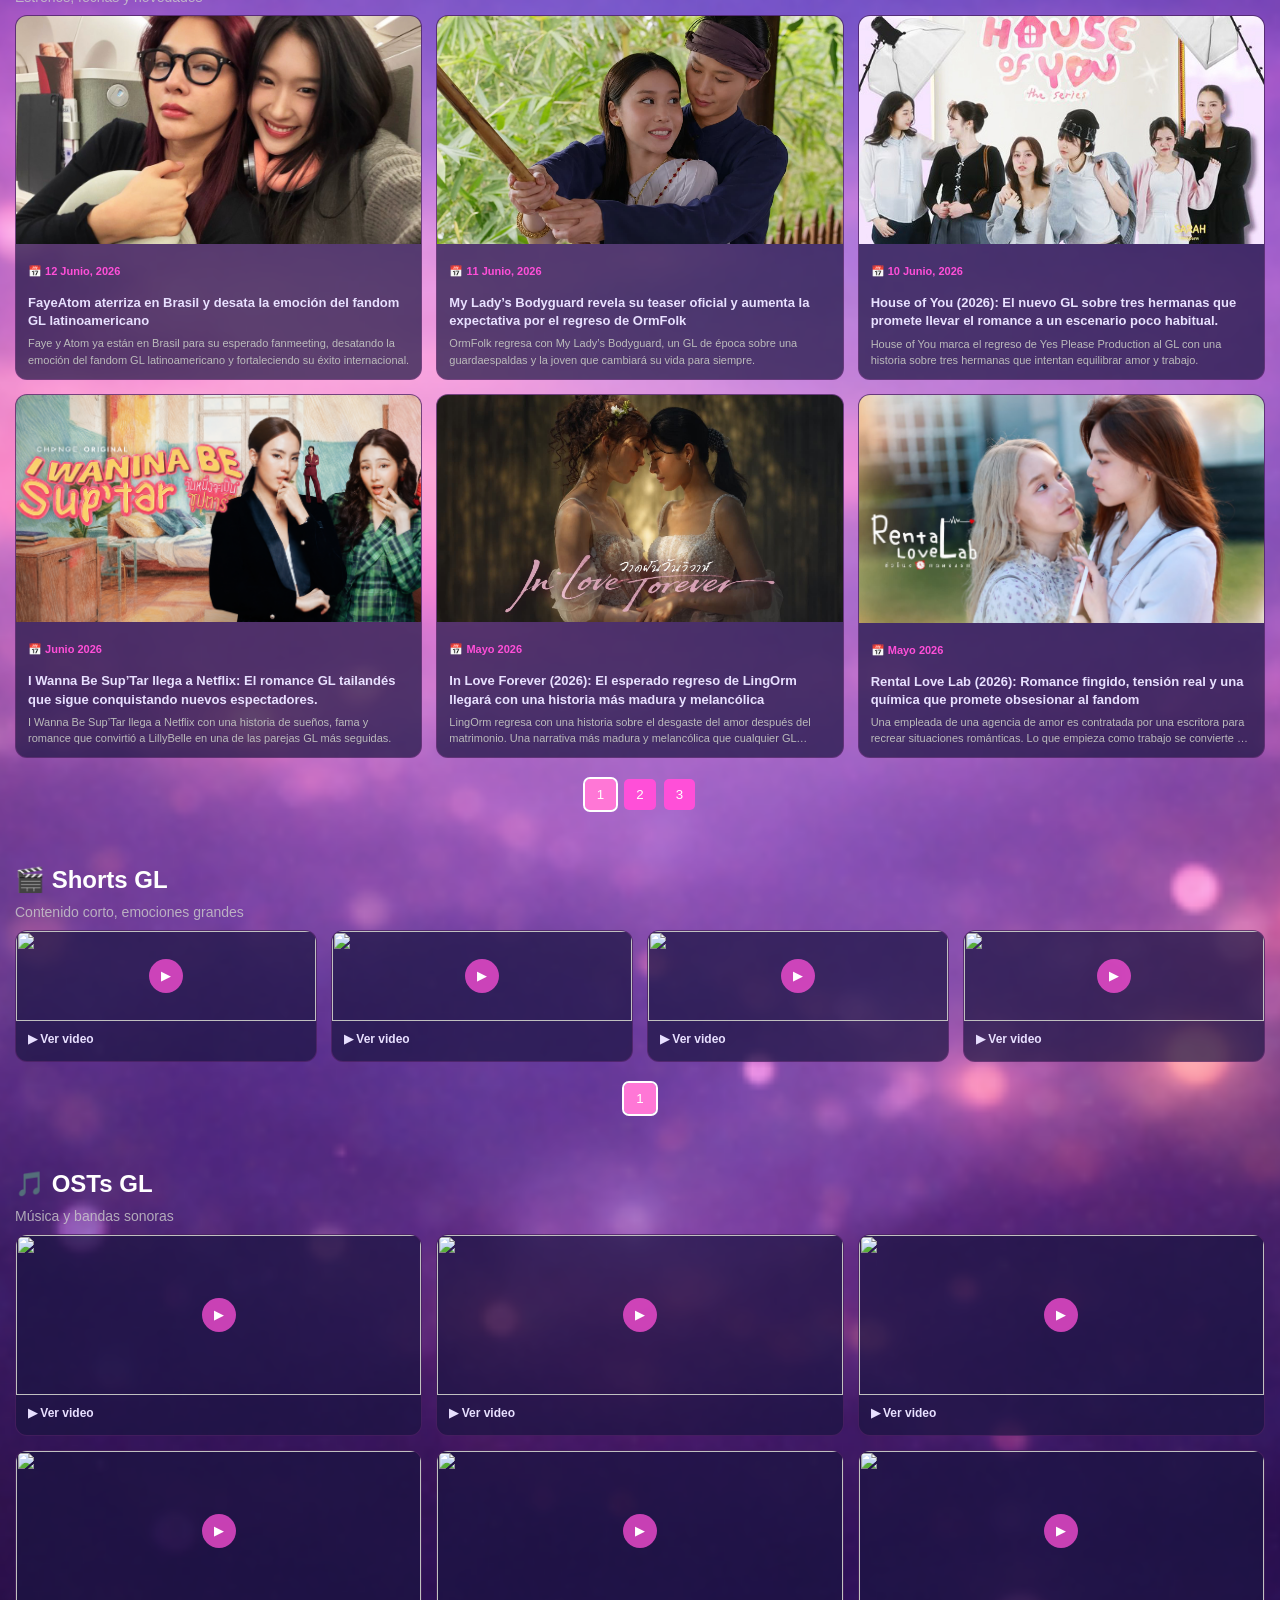
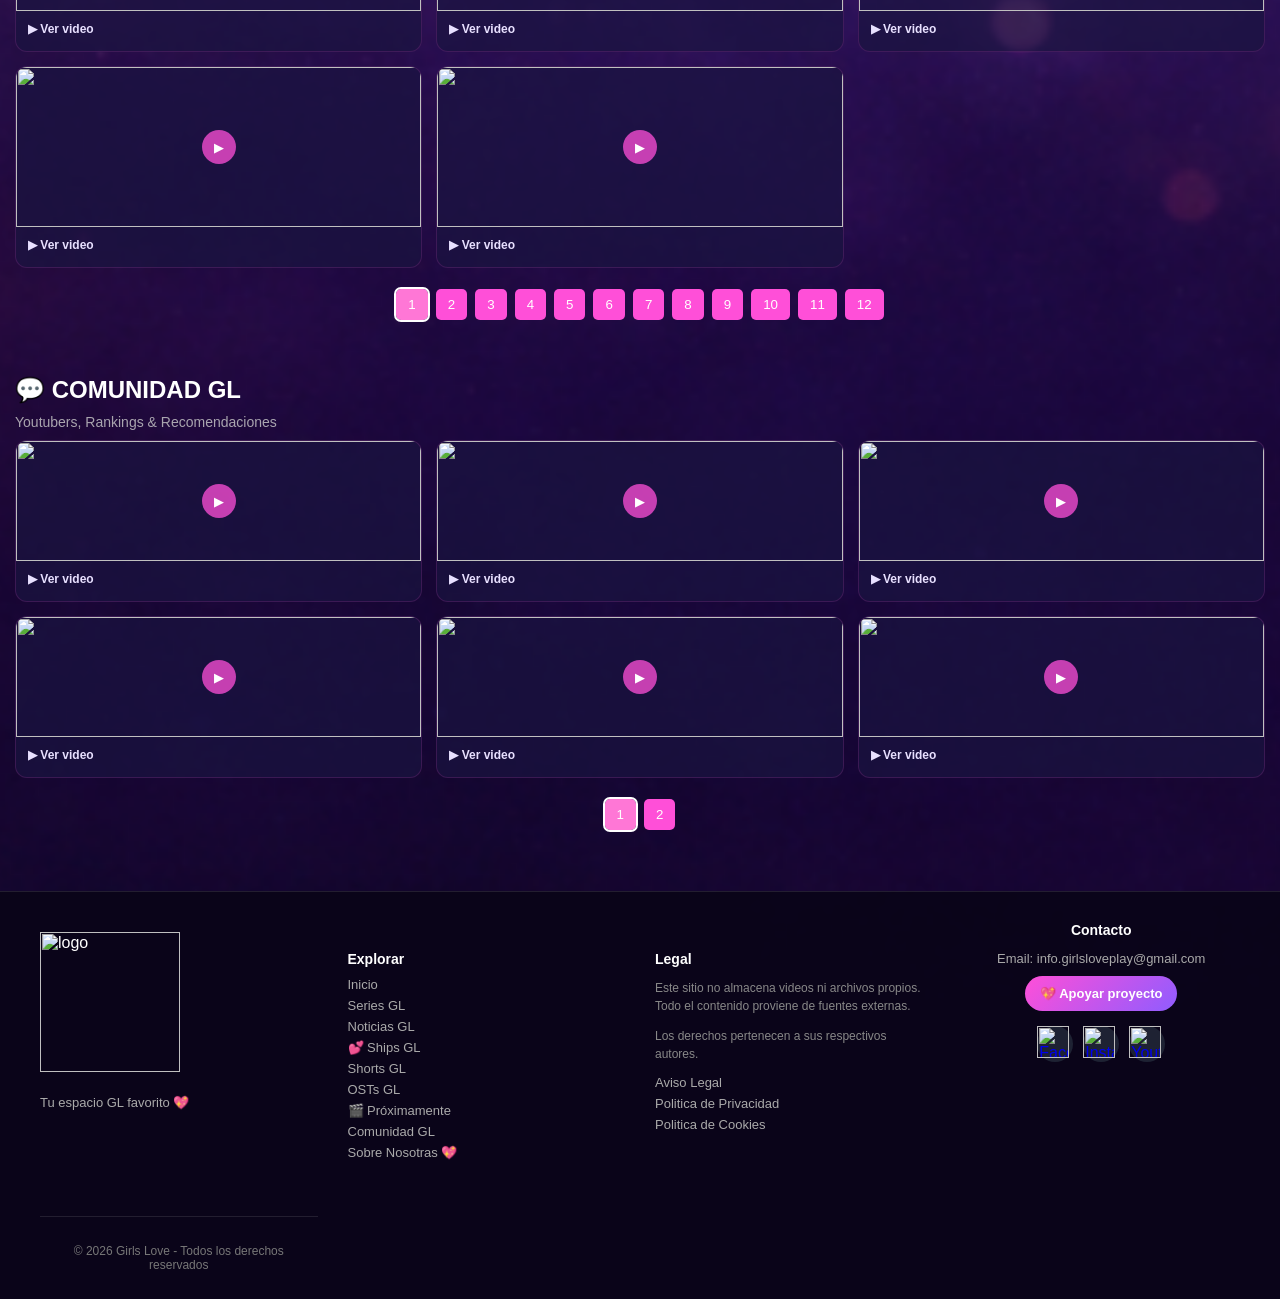
==== commit a211bef5: "cambios23" ====
--- a/index.html
+++ b/index.html
@@ -11,7 +11,7 @@
   <!-- Open Graph para redes sociales -->
   <meta property="og:title" content="Girls Love Play - Series GL Asiáticas en Español" />
   <meta property="og:description" content="Tu espacio GL favorito en español. Series, noticias, OSTs y comunidad GL de toda Asia." />
-  <meta property="og:image" content="https://i.postimg.cc/Wpr7mGbq/Logo-brillante-de-Girls-Love-PLAY-3.png" />
+  <meta property="og:image" content="https://gl-web-psi.vercel.app/img/logo.png" />
   <meta property="og:type" content="website" />
   <meta property="og:locale" content="es_ES" />
 
@@ -19,11 +19,11 @@
   <meta name="twitter:card" content="summary_large_image" />
   <meta name="twitter:title" content="Girls Love Play - Series GL Asiáticas en Español" />
   <meta name="twitter:description" content="Tu espacio GL favorito en español. Series, noticias, OSTs y comunidad GL de toda Asia." />
-  <meta name="twitter:image" content="https://i.postimg.cc/Wpr7mGbq/Logo-brillante-de-Girls-Love-PLAY-3.png" />
+  <meta name="twitter:image" content="https://gl-web-psi.vercel.app/img/logo.png" />
 
   <link rel="stylesheet" href="styles.css" />
   <link rel="stylesheet" href="ships-gl.css" />
-  <link rel="icon" type="image/png" href="https://i.postimg.cc/Wpr7mGbq/Logo-brillante-de-Girls-Love-PLAY-3.png" />
+  <link rel="icon" type="image/png" href="https://gl-web-psi.vercel.app/img/logo.png" />
 </head>
   <body>
     <!-- ANCLA INICIO -->
@@ -36,7 +36,7 @@
       <!-- LOGO -->
       <div class="logo-container">
         <img
-          src="https://i.postimg.cc/Wpr7mGbq/Logo-brillante-de-Girls-Love-PLAY-3.png"
+          src="https://gl-web-psi.vercel.app/img/logo.jpg"
           class="logo"
         />
       </div>
@@ -147,7 +147,7 @@
         <!-- LOGO / MARCA -->
         <div class="footer-brand">
           <img
-            src="https://i.postimg.cc/Wpr7mGbq/Logo-brillante-de-Girls-Love-PLAY-3.png"
+            src="https://gl-web-psi.vercel.app/img/logo.png"
             alt="logo"
           />
           <p>Tu espacio GL favorito 💖</p>
--- a/styles.css
+++ b/styles.css
@@ -1090,6 +1090,3 @@
   padding: 0;
   margin: 0;
 }
-#modal-ships {
-  display: none !important;
-}
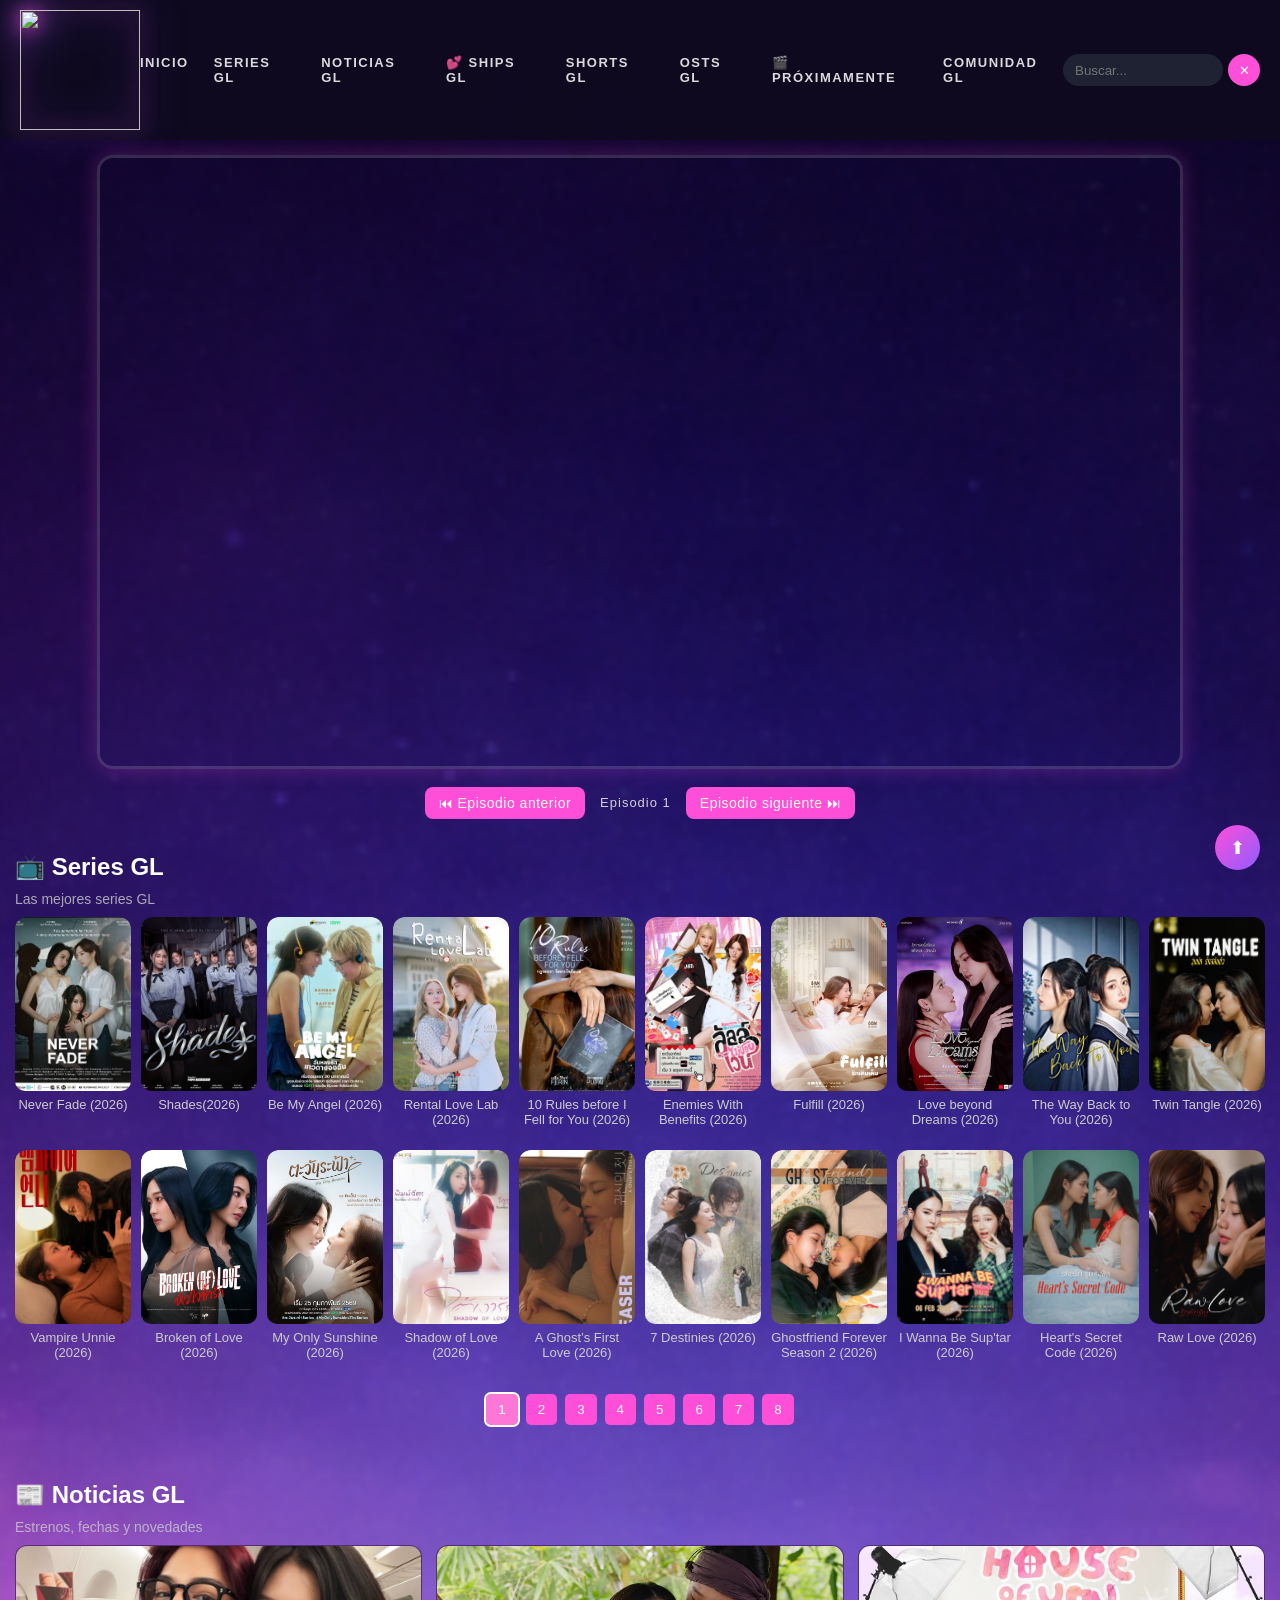
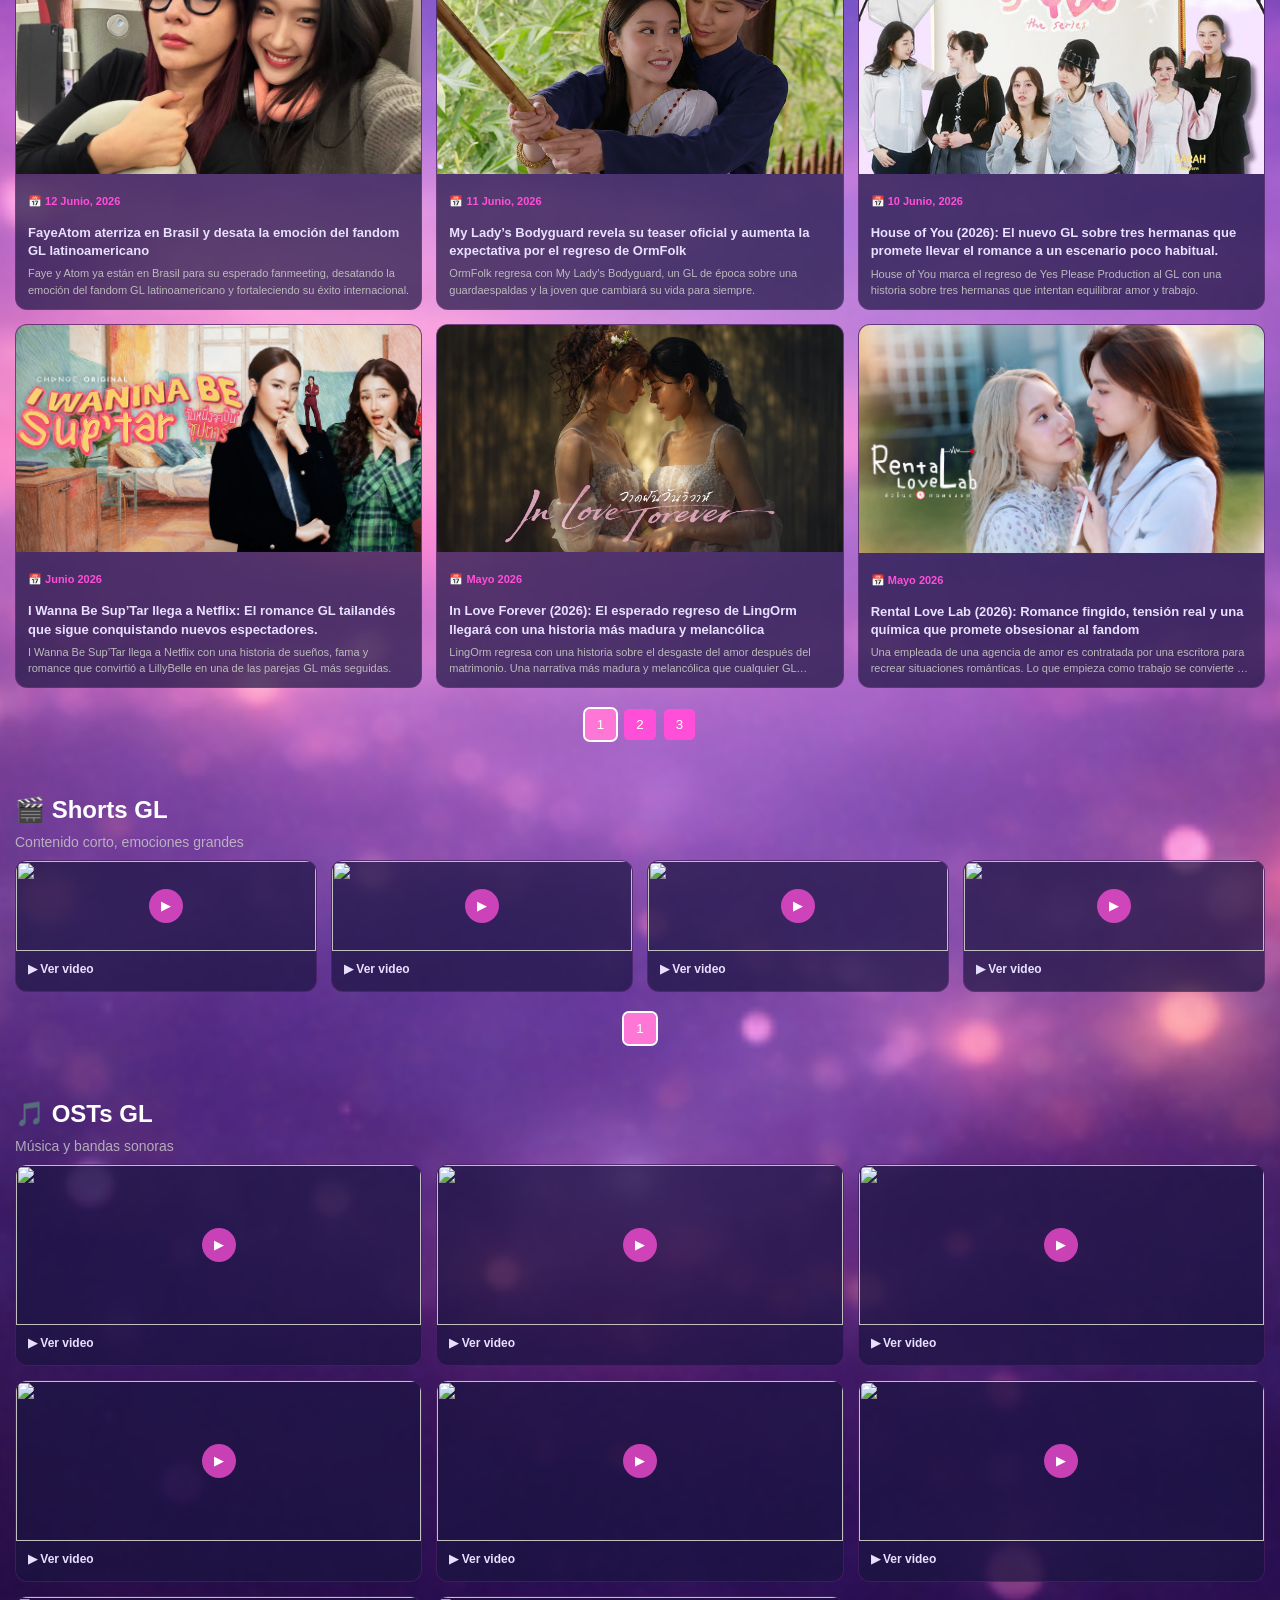
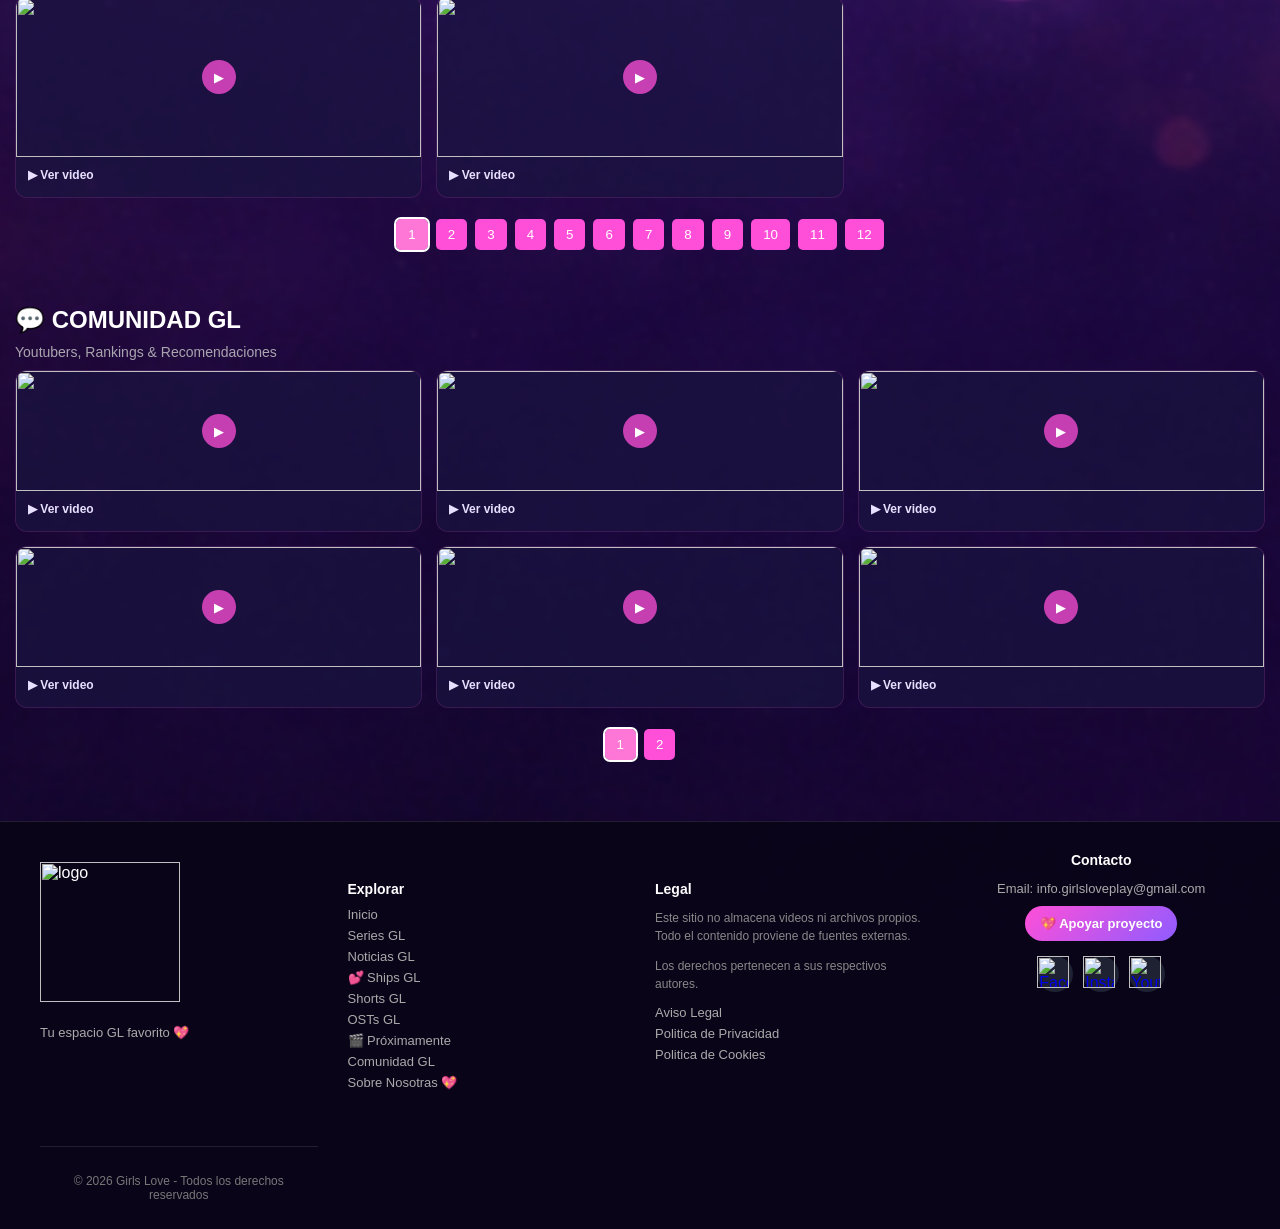
==== commit 9143a25a: "cambios25" ====
--- a/styles.css
+++ b/styles.css
@@ -113,7 +113,7 @@
 
 /* LOGO */
 .logo {
-  width: 190px;
+  width: 120px;
   height: auto;
   filter: drop-shadow(0 0 10px #ff4fd8) drop-shadow(0 0 20px #8f5cff);
 }
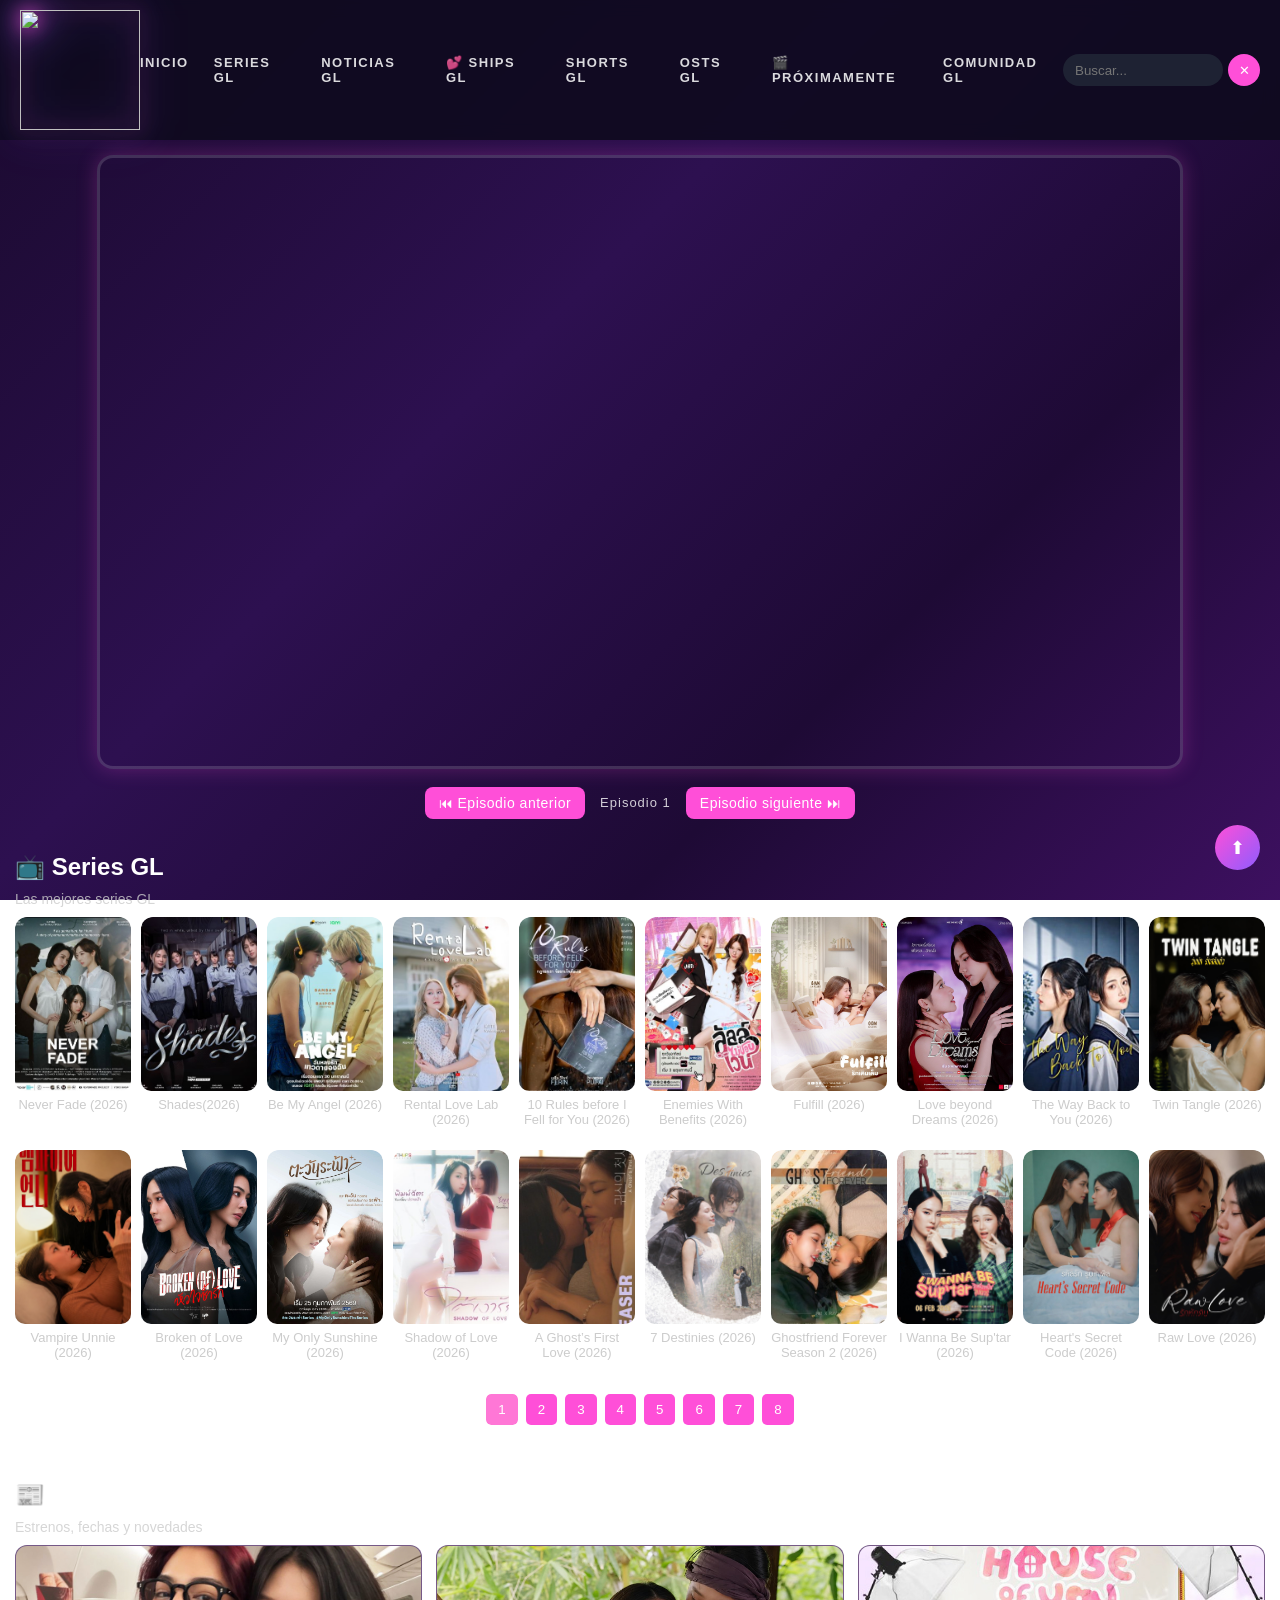
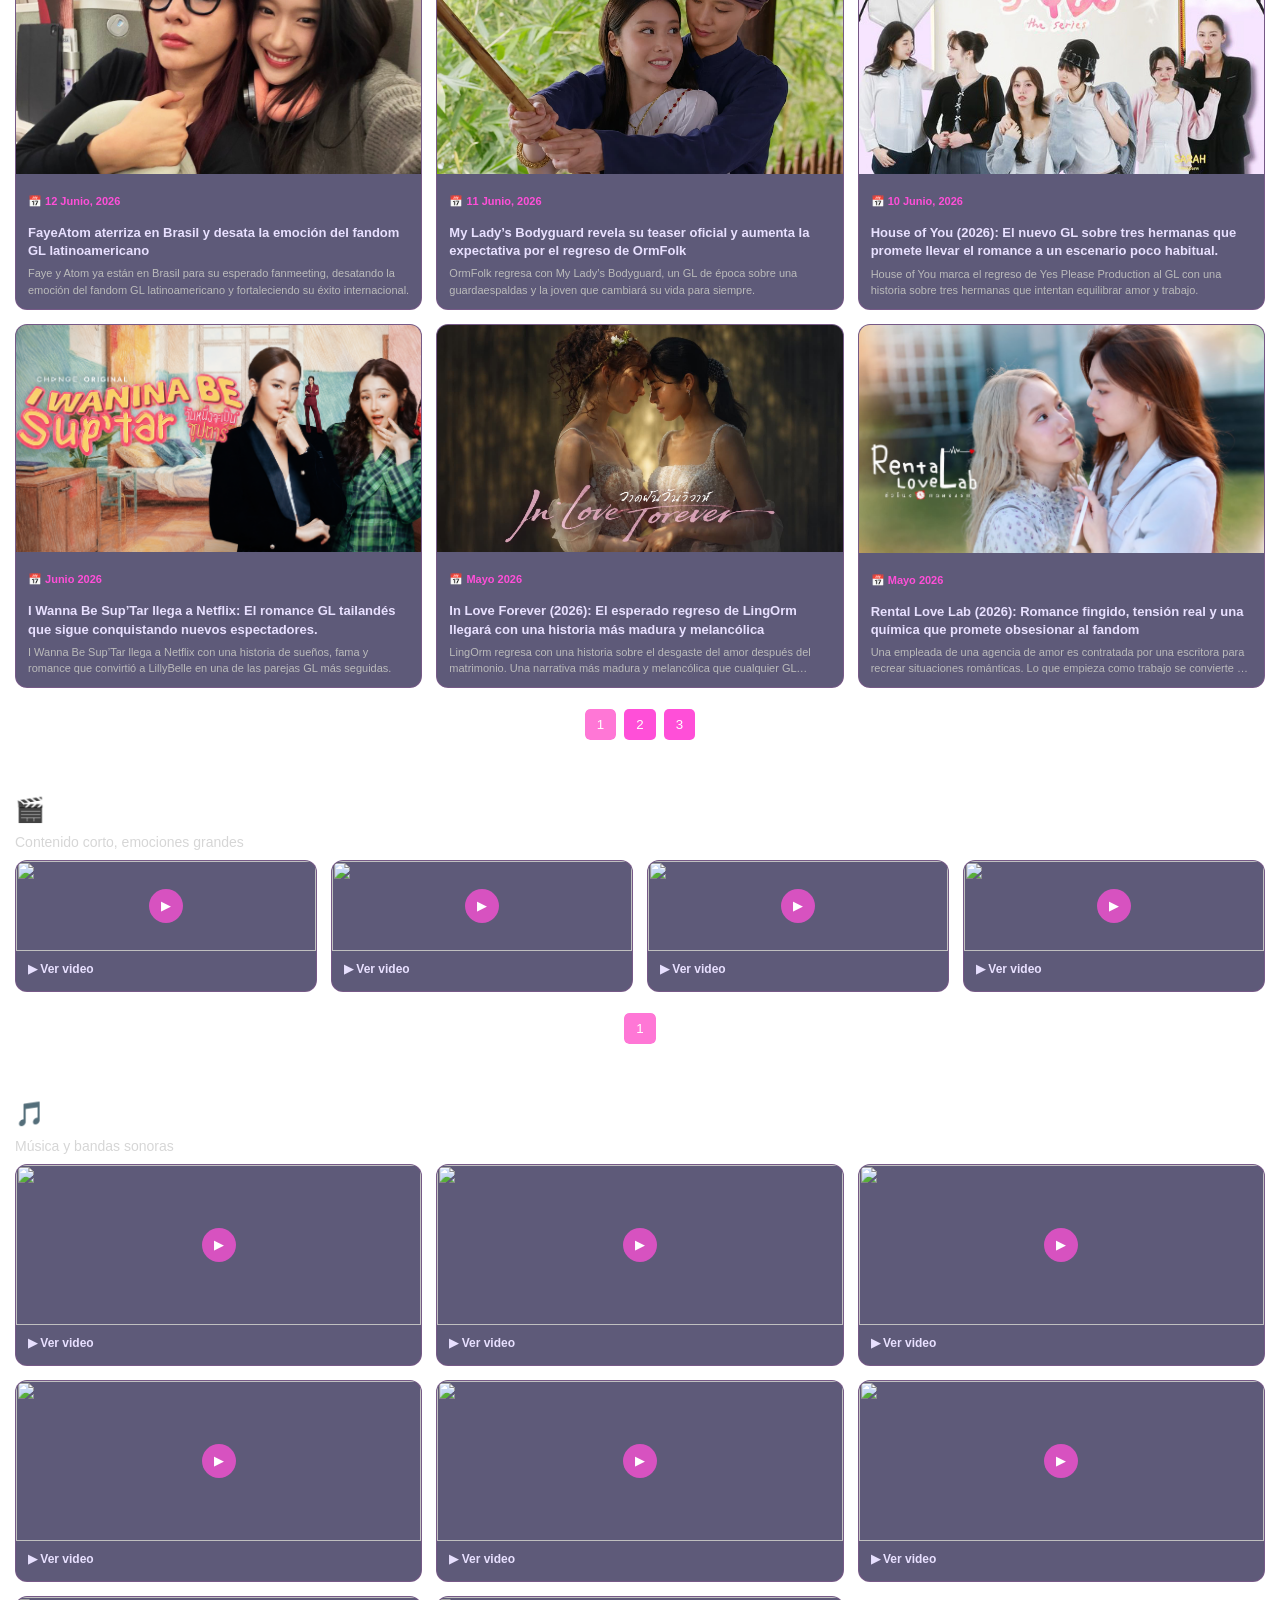
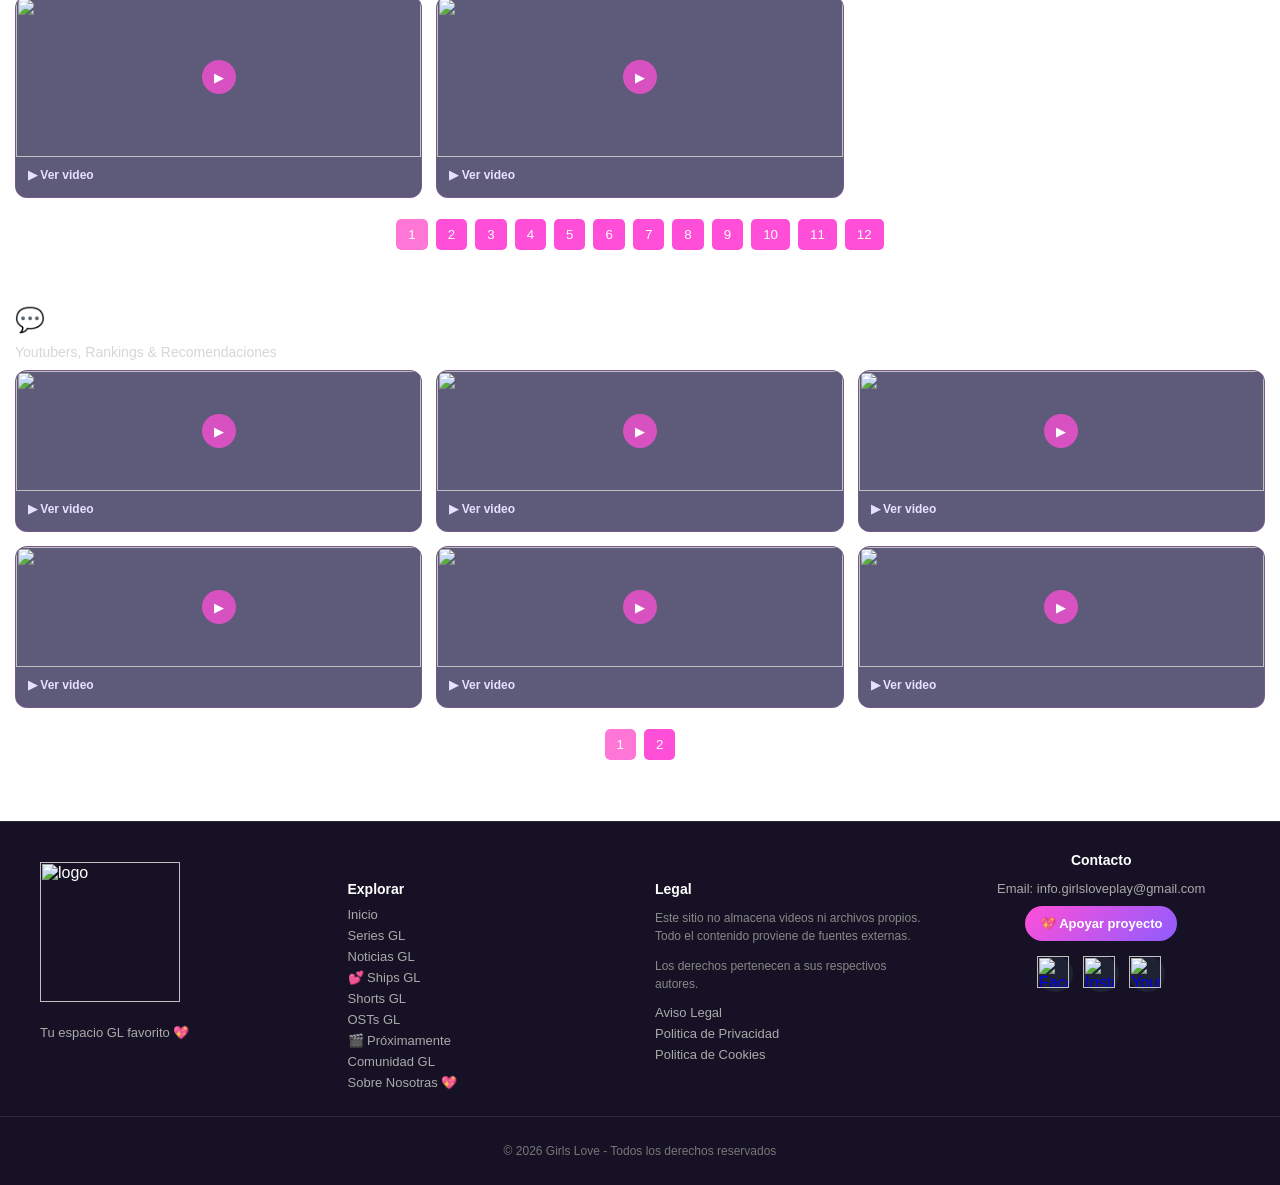
==== commit 517b29fe: "cambios30" ====
--- a/index.html
+++ b/index.html
@@ -36,7 +36,7 @@
       <!-- LOGO -->
       <div class="logo-container">
         <img
-          src="https://gl-web-psi.vercel.app/img/logo.jpg"
+          src="https://gl-web-psi.vercel.app/img/logo.png"
           class="logo"
         />
       </div>
@@ -201,11 +201,13 @@
     </a>
   </div>
 </div>
-
-      <div class="footer-bottom">
-        <p>© 2026 Girls Love - Todos los derechos reservados</p>
-      </div>
-    </footer>
+      </div>
+    </div>
+  </div> <!-- cierra footer-container -->
+  <div class="footer-bottom">
+    <p>© 2026 Girls Love - Todos los derechos reservados</p>
+  </div>
+</footer>
 
     <script src="/script.js" defer></script>
 
--- a/styles.css
+++ b/styles.css
@@ -18,7 +18,14 @@
   overflow-x: hidden;
   font-family: "Segoe UI", "Poppins", Arial, sans-serif;
   color: white;
-  background: url("img/fondo.png") no-repeat center/cover;
+  background: linear-gradient(
+    135deg,
+    #1a0a2e 0%,
+    #2d1050 40%,
+    #1e0a35 70%,
+    #3d1060 100%
+  );
+  background-attachment: fixed;
 }
 
 /* =====================
@@ -151,7 +158,13 @@
   bottom: -5px;
   width: 0%;
   height: 2px;
-  background: linear-gradient(90deg, #ff4fd8, #8f5cff);
+  background: linear-gradient(
+    135deg,
+    #2d1040 0%,
+    #4a1060 40%,
+    #2d1040 70%,
+    #5a1570 100%
+  );
   transition: width 0.3s ease;
 }
 
